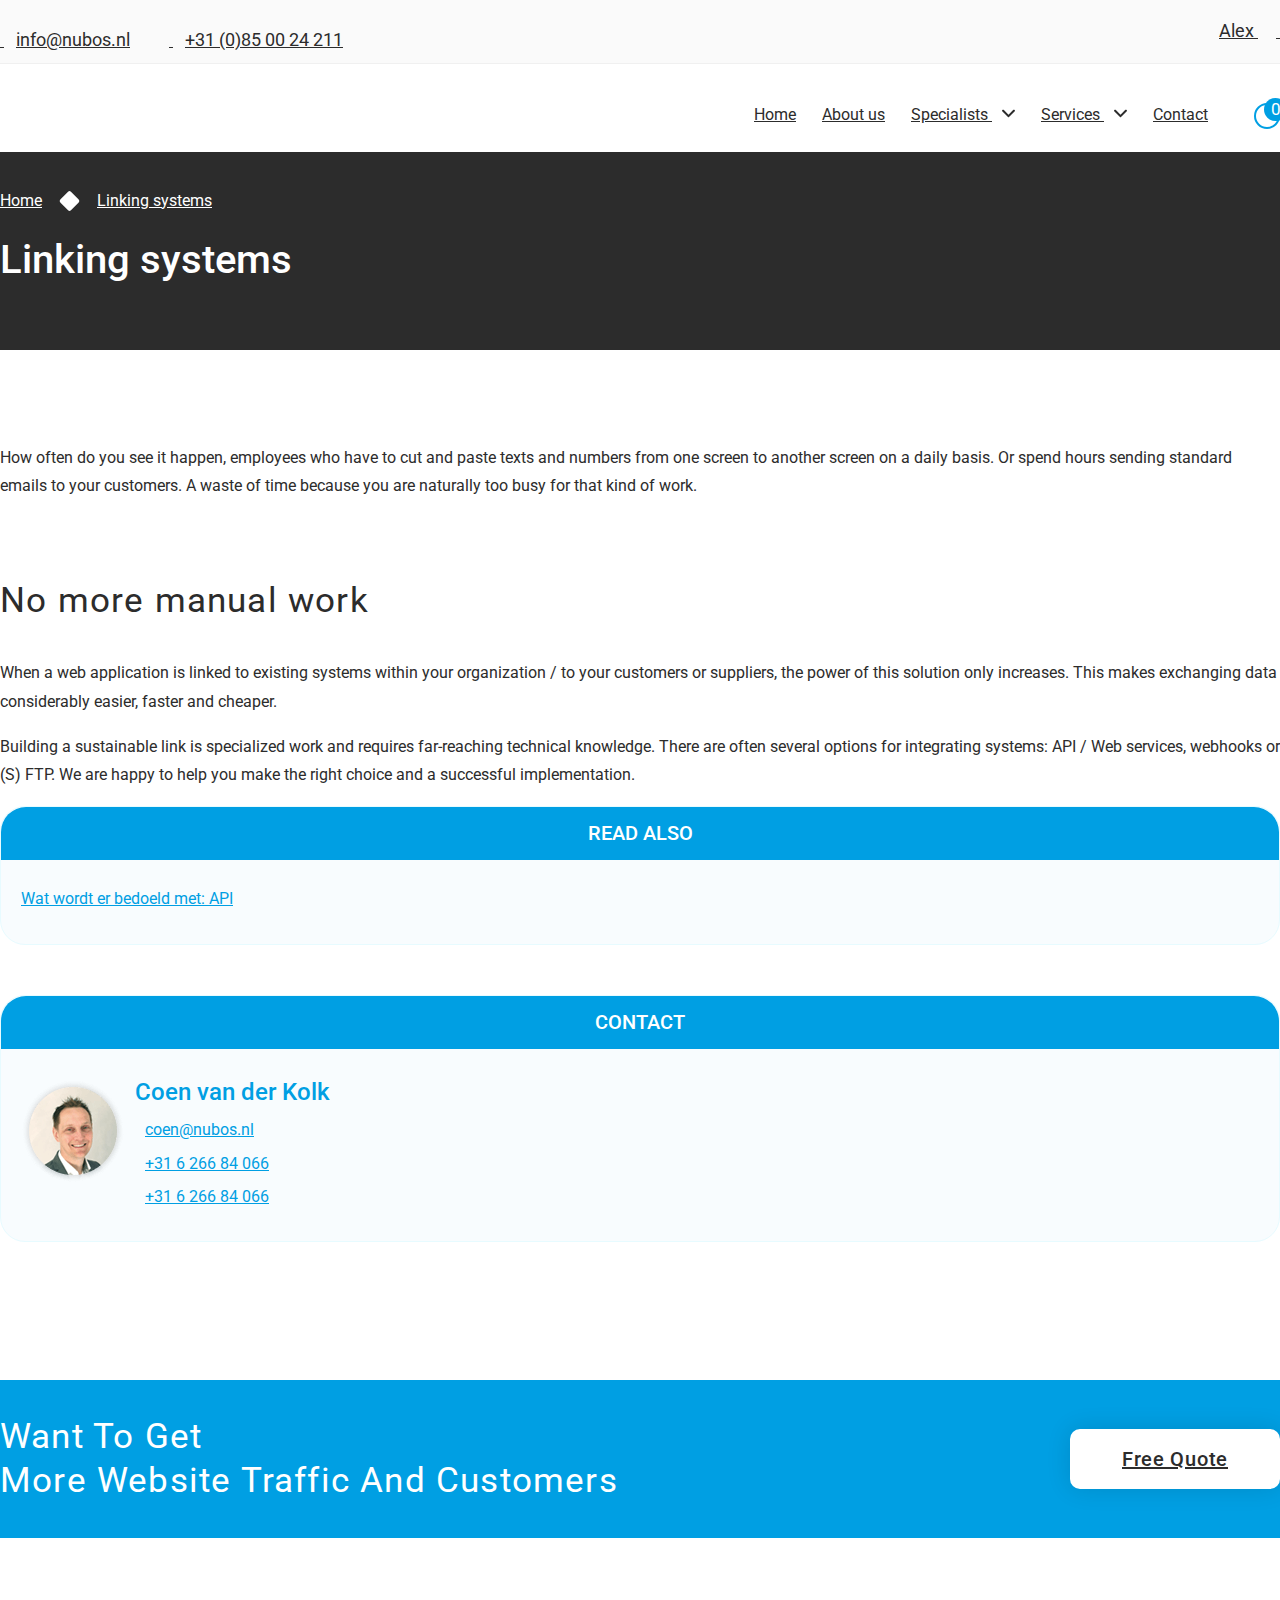
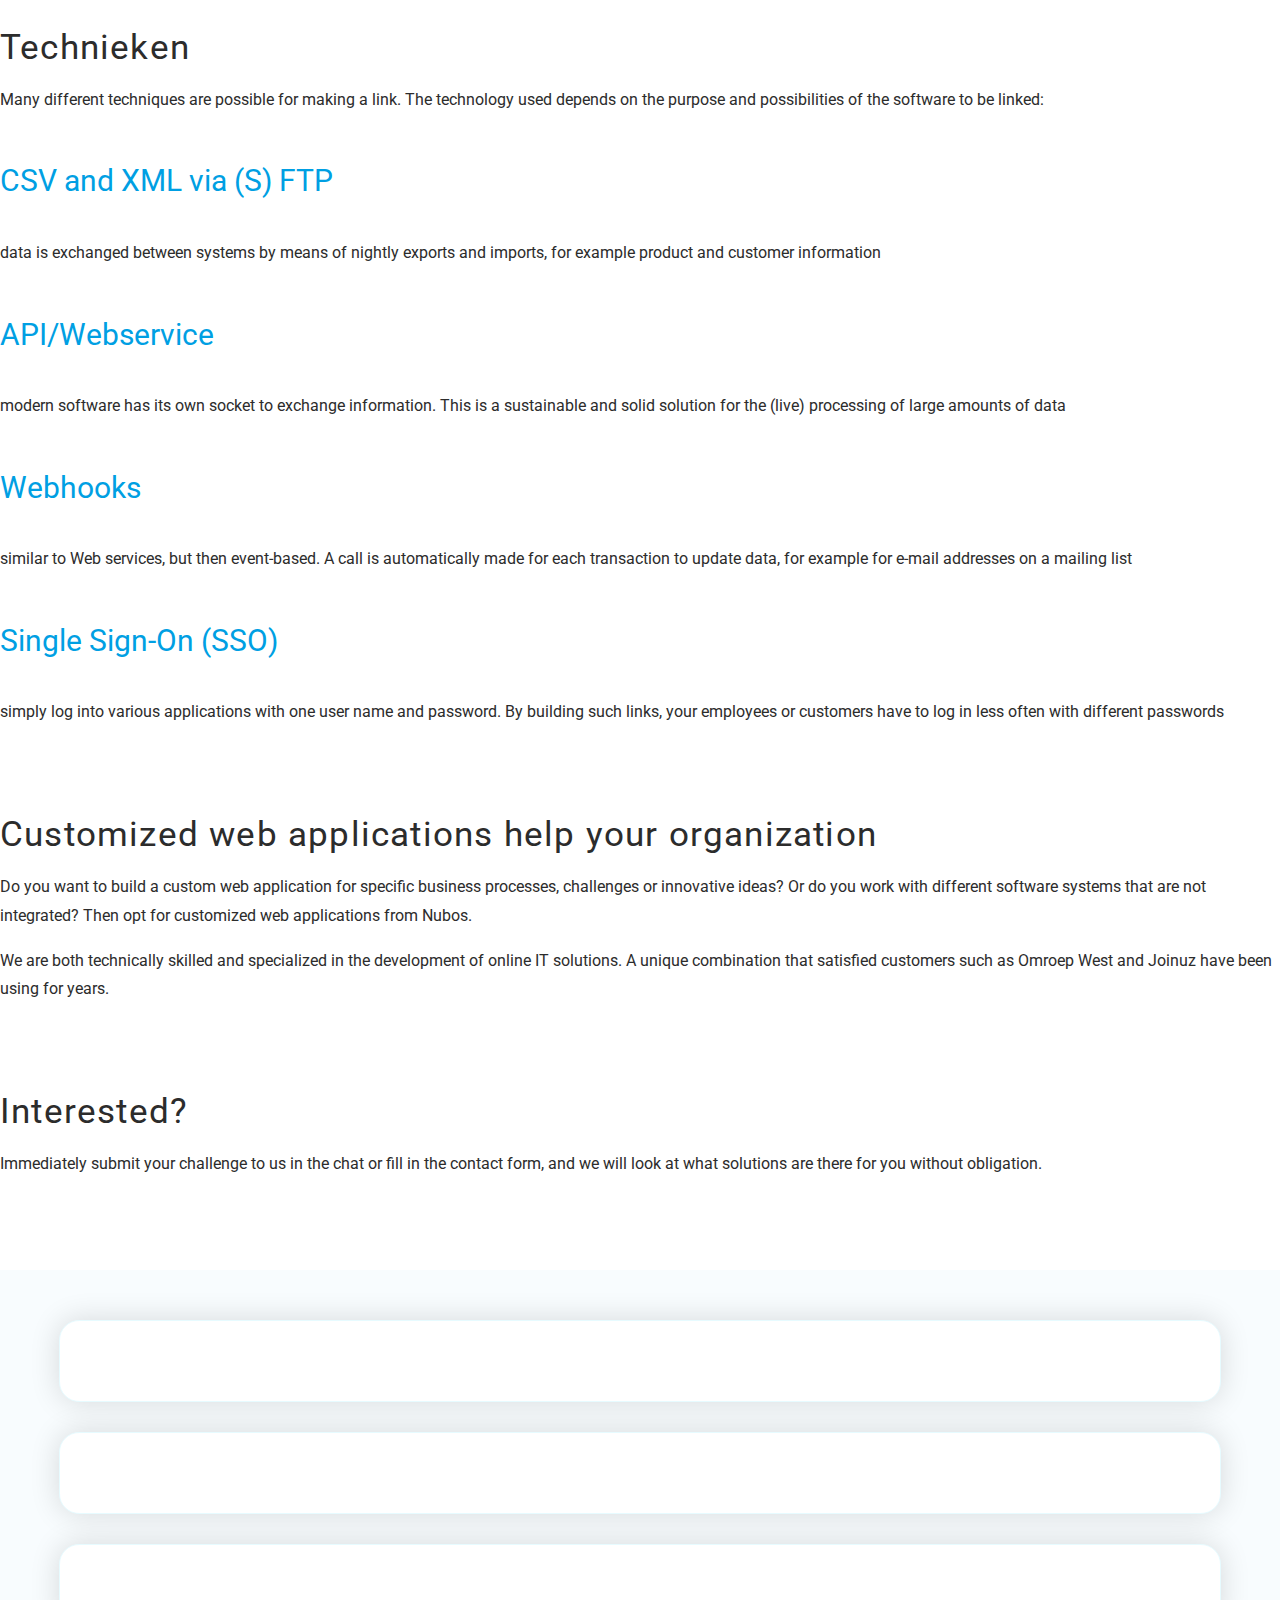
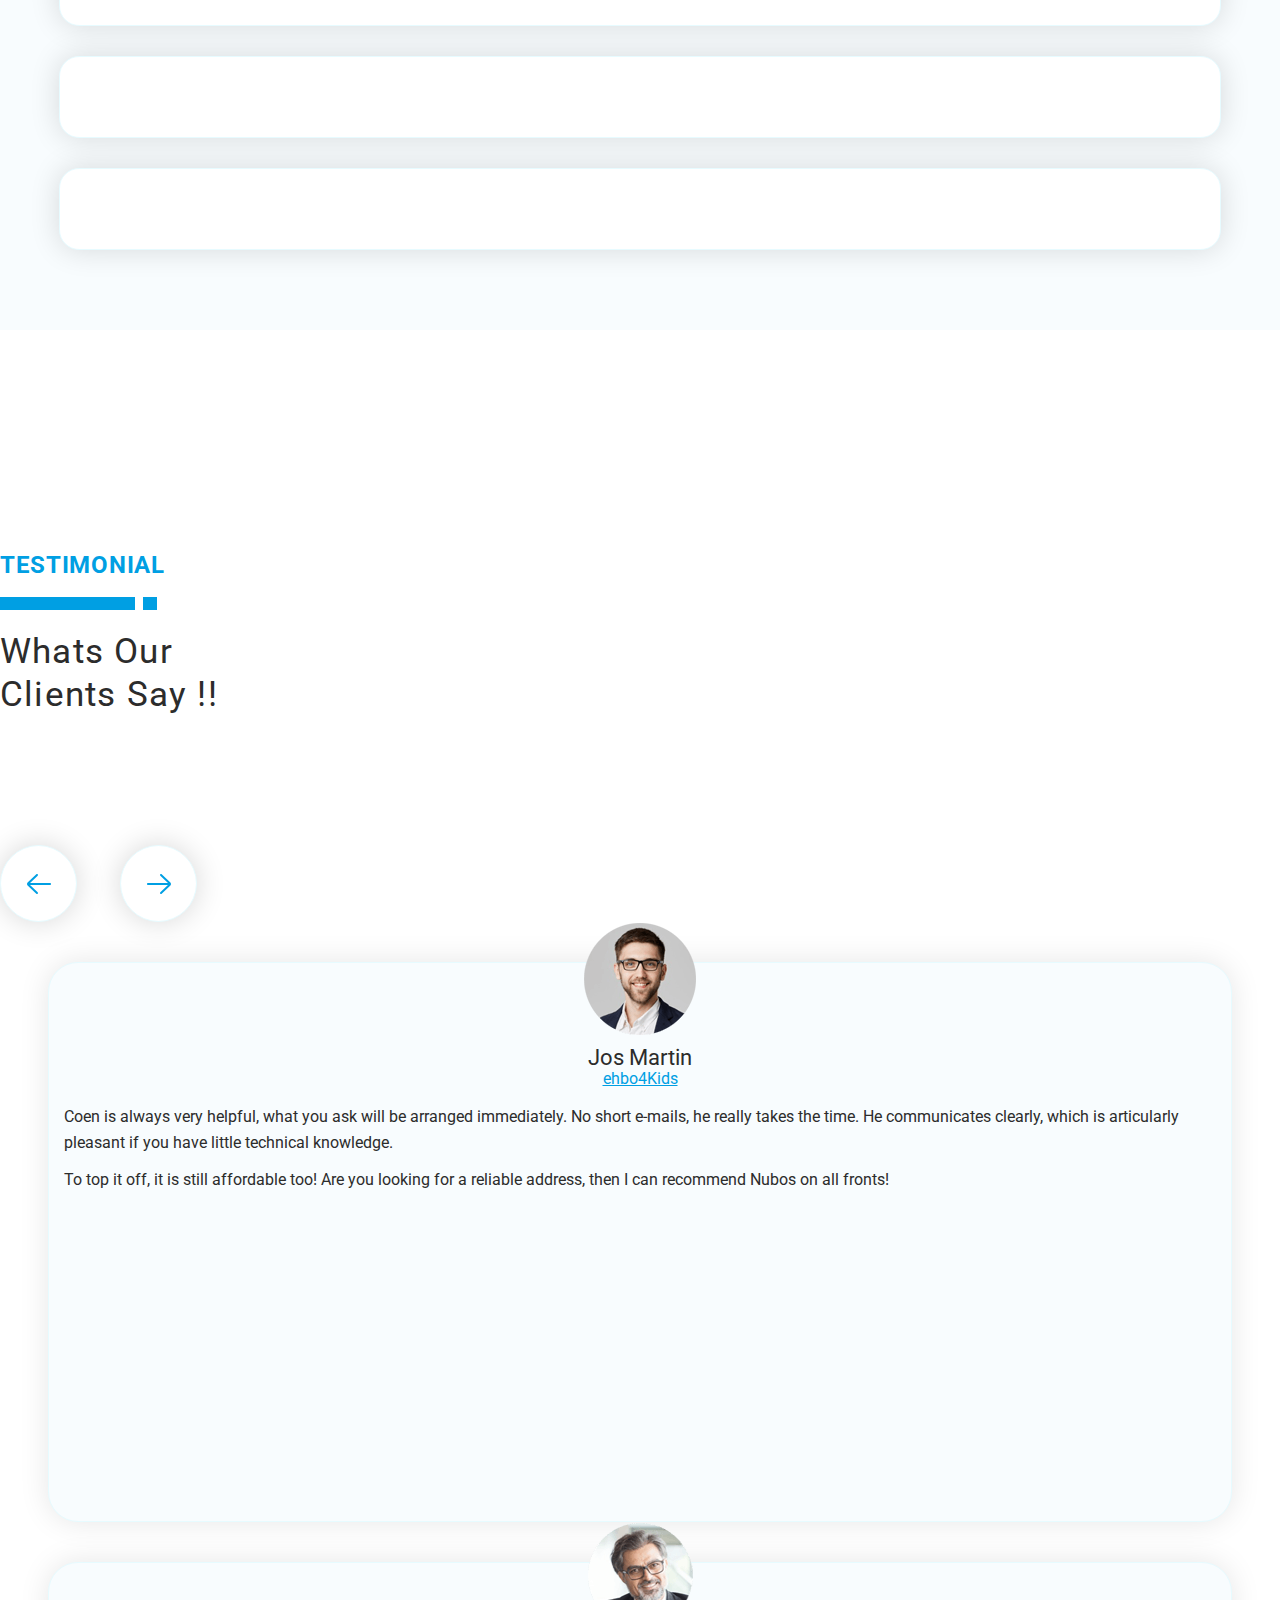
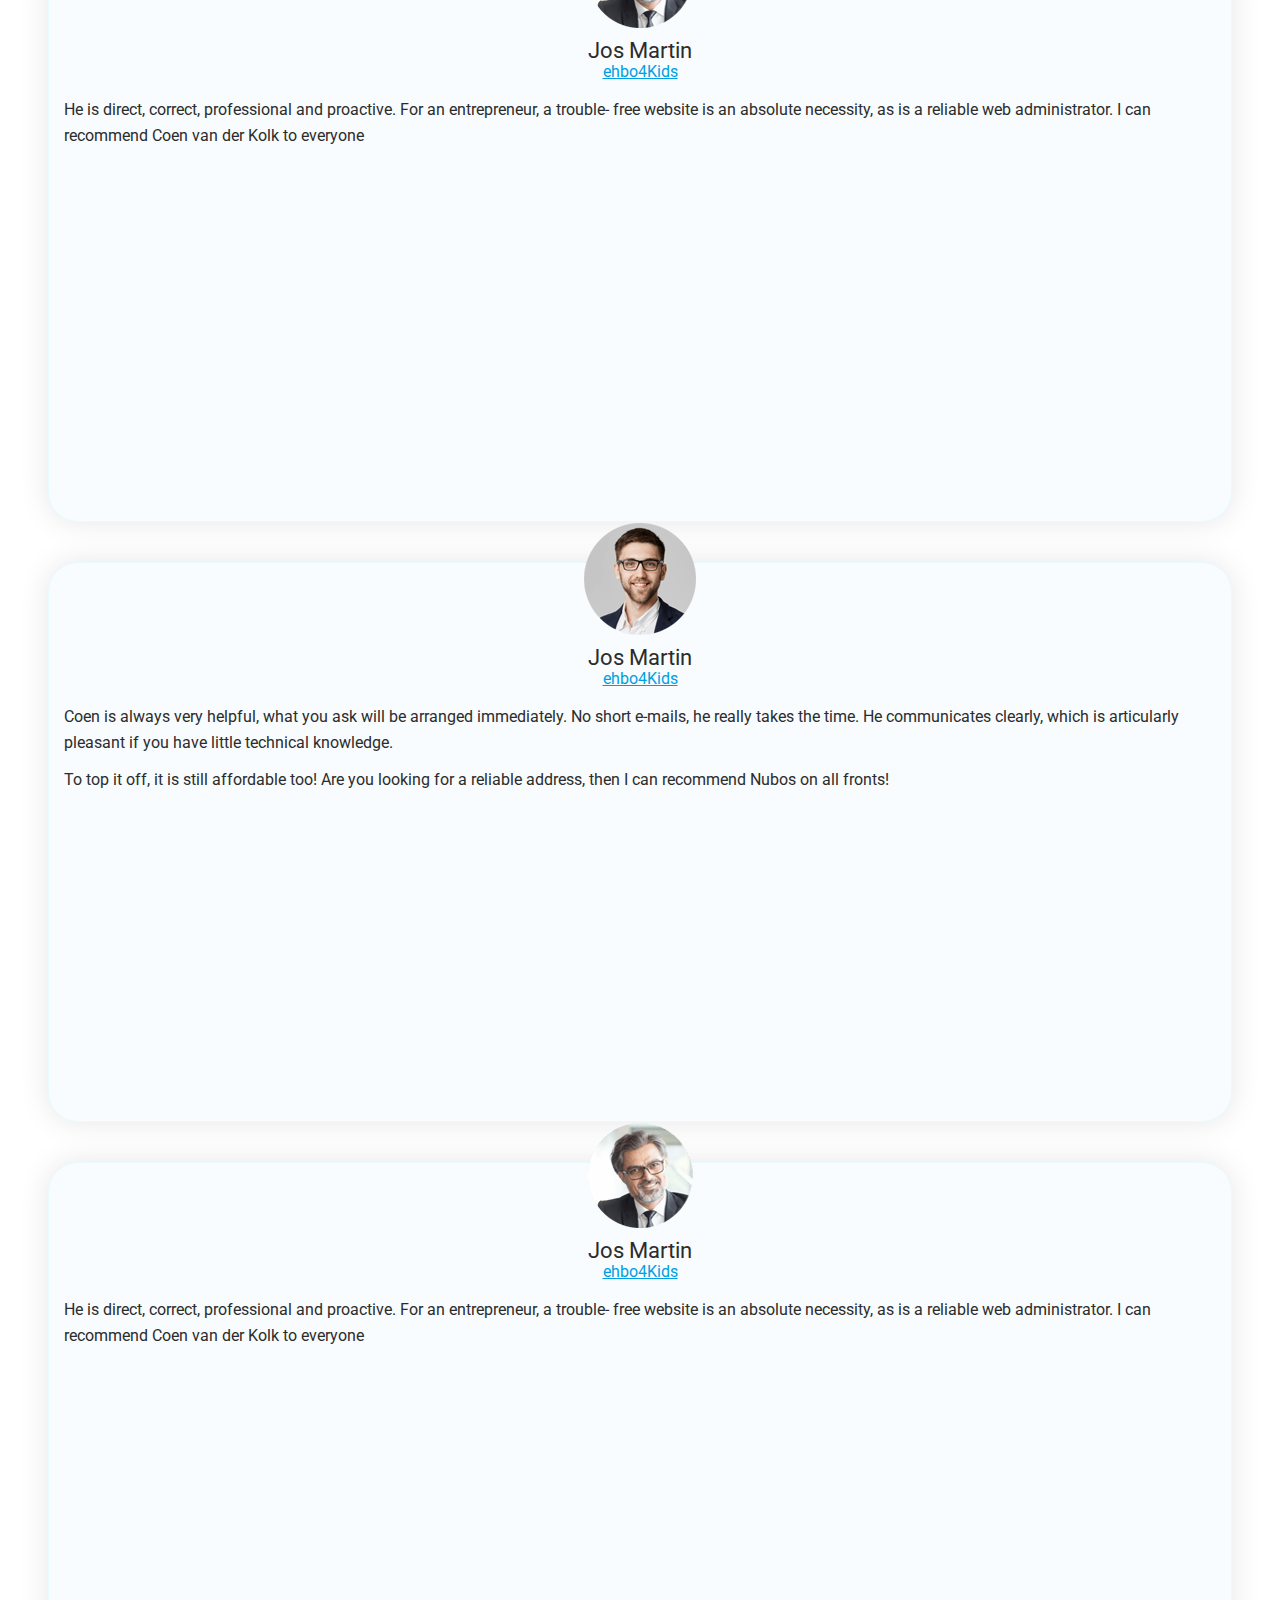
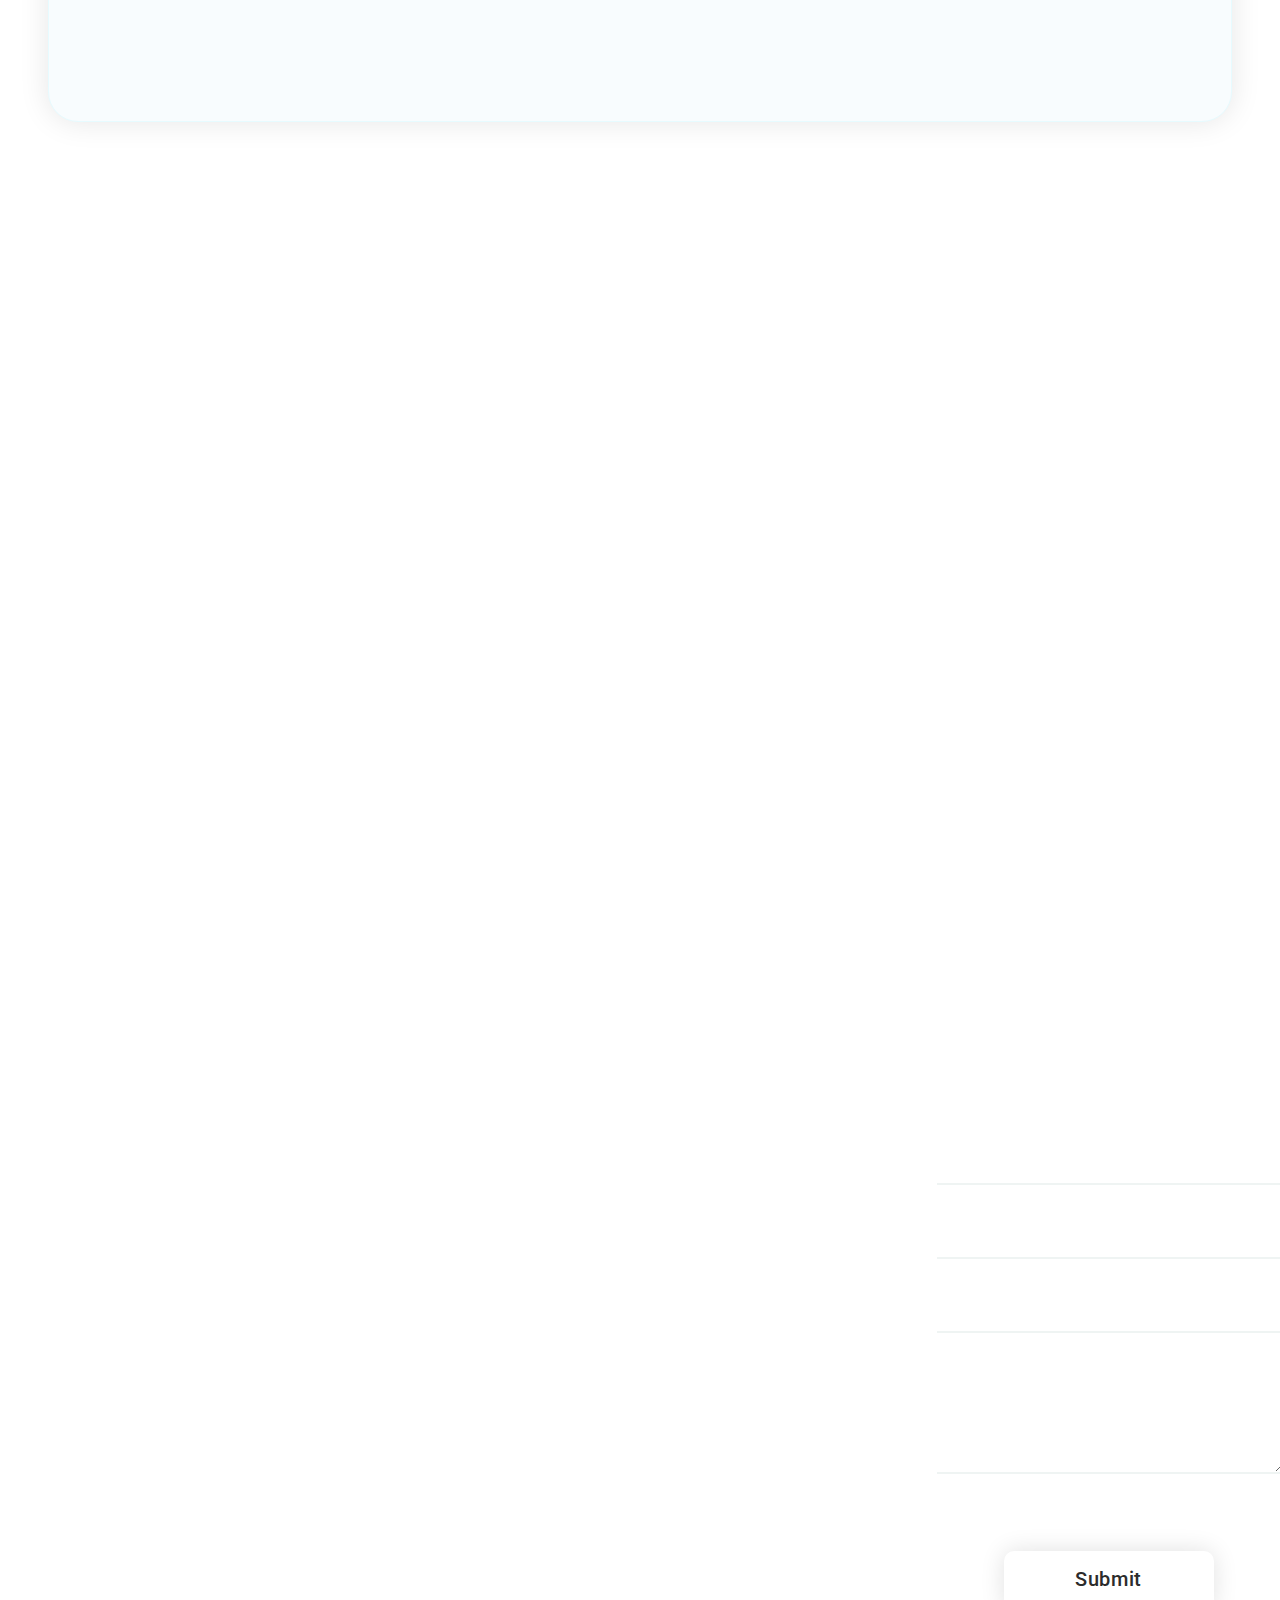
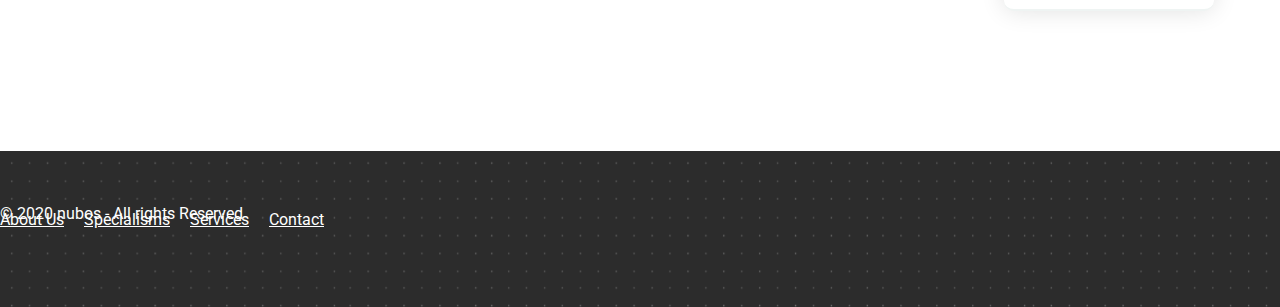
==== content.html @ 9824af07 "changer after rewiev" ====
<!DOCTYPE html>
<html lang="en">
<head>
	<meta charset="UTF-8">
	<meta name="viewport" content="width=device-width, initial-scale=1.0">
	<meta http-equiv="X-UA-Compatible" content="ie=edge">
	<title>NUBOS</title>
	<link href="https://fonts.googleapis.com/css?family=Roboto:300,400,500,700,900&display=swap" rel="stylesheet">
	<link href="//db.onlinewebfonts.com/c/2858f88cb71b6ac1122a944e220d9940?family=DK+Cool+Crayon" rel="stylesheet" type="text/css"/>
	<link rel="stylesheet" href="css/bootstrap.min.css">
	<link rel="stylesheet" href="css/style.min.css">
</head>
<body>

<!-- ------------start header------------ -->
<header class="header">
	<div class="header__top">
		<div class="container">
			<ul class="header__contact">				
					<li>
						<a href="mailto:info@nubos.nl">
							<img src="img/mail.svg" alt="">
							<span class="header__contact-text">
								info@nubos.nl
							</span>
						</a>
					</li>
					<li>
						<a href="tel:+31 (0)85 00 24 211">
							<img src="img/phone.svg" alt="">
							<span class="header__contact-text">
								+31 (0)85 00 24 211
							</span>
						</a>
					</li>
			</ul>
			<div class="header__user-info header__dropdown-link">
				<a href="">
					<span class="header__user-name">
					Alex
				</span>
				<img src="img/user.svg" alt="" class="header__user-icon">
				<img src="img/arrow.svg" alt="">
				</a>
				<div class="header__dropdown-menu">	
						<div class="dropdown-menu__item">
							<a href="#">My account</a>
						</div>
						<div class="dropdown-menu__item">
							<a href="#">User info</a>
						</div>
						<div class="dropdown-menu__item">
							<a href="#">User info</a>
						</div>

				
				</div>
				
				
			</div>
		</div>
		
	</div>
	<div class="header__content">
		<div class="container">
			<div class="header__logo">
				<a href="index.html">
					<img src="img/logo.svg" alt="">
				</a>
			</div>
			<nav class="header__menu">
			<div class="btn-menu">
				<div class="btn-row"></div>
				<div class="btn-row"></div>
				<div class="btn-row"></div>
			</div>
			<ul class="menu">
				<li>
					<a href="index.html">
					Home
				</a>
			</li>
				<li>
					<a href="index.html#about">
					About us
				</a>
			</li>
				<li class="header__dropdown-link">
					<a href="index.html#specialists">
					Specialists
					<svg version="1.1" id="Layer_1" xmlns="http://www.w3.org/2000/svg" xmlns:xlink="http://www.w3.org/1999/xlink" x="0px" y="0px"
	 viewBox="0 0 491.996 491.996" style="enable-background:new 0 0 491.996 491.996;" xml:space="preserve" width="13px">
<g>
	<g>
		<path d="M484.132,124.986l-16.116-16.228c-5.072-5.068-11.82-7.86-19.032-7.86c-7.208,0-13.964,2.792-19.036,7.86l-183.84,183.848
			L62.056,108.554c-5.064-5.068-11.82-7.856-19.028-7.856s-13.968,2.788-19.036,7.856l-16.12,16.128
			c-10.496,10.488-10.496,27.572,0,38.06l219.136,219.924c5.064,5.064,11.812,8.632,19.084,8.632h0.084
			c7.212,0,13.96-3.572,19.024-8.632l218.932-219.328c5.072-5.064,7.856-12.016,7.864-19.224
			C491.996,136.902,489.204,130.046,484.132,124.986z"/>
	</g>
</g>

</svg>
				</a>
				<div class="header__dropdown-menu">	
						<div class="dropdown-menu__item">
							<a href="index.html#specialists">Specialist 1</a>
						</div>
						<div class="dropdown-menu__item">
							<a href="index.html#specialists">Specialist 2</a>
						</div>
						<div class="dropdown-menu__item">
							<a href="index.html#specialists">Specialist 3</a>
						</div>

				
				</div>
			</li>
				<li class="header__dropdown-link">
					<a href="index.html#service">
					Services
					<svg version="1.1" id="Layer_1" xmlns="http://www.w3.org/2000/svg" xmlns:xlink="http://www.w3.org/1999/xlink" x="0px" y="0px"
	 viewBox="0 0 491.996 491.996" style="enable-background:new 0 0 491.996 491.996;" xml:space="preserve" width="13px">
<g>
	<g>
		<path d="M484.132,124.986l-16.116-16.228c-5.072-5.068-11.82-7.86-19.032-7.86c-7.208,0-13.964,2.792-19.036,7.86l-183.84,183.848
			L62.056,108.554c-5.064-5.068-11.82-7.856-19.028-7.856s-13.968,2.788-19.036,7.856l-16.12,16.128
			c-10.496,10.488-10.496,27.572,0,38.06l219.136,219.924c5.064,5.064,11.812,8.632,19.084,8.632h0.084
			c7.212,0,13.96-3.572,19.024-8.632l218.932-219.328c5.072-5.064,7.856-12.016,7.864-19.224
			C491.996,136.902,489.204,130.046,484.132,124.986z"/>
	</g>
</g>

</svg>
				</a>
				<div class="header__dropdown-menu">	
						<div class="dropdown-menu__item">
							<a href="index.html#service">Services 1</a>
						</div>
						<div class="dropdown-menu__item">
							<a href="index.html#service">Services 2</a>
						</div>
						<div class="dropdown-menu__item">
							<a href="index.html#service">Services 3</a>
						</div>

				
				</div>
			</li>
				<li>
					<a href="contact.html">
					Contact
				</a>
			</li>
			<li>
				<a href="">
					<div class="header__cart">
						<img src="img/cart.svg" alt="">
						<div class="header__cart-counter">
							0
						</div>
					</div>
				</a>
			</li>
			</ul>
		</nav>
		</div>
		
		
	</div>
</header>
<!-- ------------end header------------ -->

<!-- ----------start page header------------ -->
<section class="page-header">
	<div class="container">
		<div class="bread-crumbs">
			<a href="index.html">Home</a>
			<a href="#">Linking systems</a>
		</div>
	<h1>Linking systems</h1>
	</div>
</section>
<!-- ----------end page header------------ -->

<!-- ---------------start content--------------- -->

<section class="content">
	<div class="container">
		<div class="row">
			<div class="col-lg-8">
				<p>How often do you see it happen, employees who have to cut and paste texts and numbers from one screen to another screen on a daily basis. Or spend hours sending standard emails to your customers. A waste of time because you are naturally too busy for that kind of work.</p>
				<div class="section-title">
					No more manual work
				</div>
				<p>
					When a web application is linked to existing systems within your organization / to your customers or suppliers, the power of this solution only increases. This makes exchanging data considerably easier, faster and cheaper.</p>
					<p>
					Building a sustainable link is specialized work and requires far-reaching technical knowledge. There are often several options for integrating systems: API / Web services, webhooks or (S) FTP. We are happy to help you make the right choice and a successful implementation.
				</p>
			</div>
			<div class="col-lg-4">
				<div class="sider-baer">
					<div class="side-bar__item">
						<div class="sider-bar__item-header">
							READ ALSO
						</div>
						<div class="sider-bar-content">
							<a href="">Wat wordt er bedoeld met: API</a>
						</div>
					</div>
					<div class="side-bar__item">
						<div class="sider-bar__item-header">
							CONTACT
						</div>
						<div class="sider-bar-content">
							<div class="photo">
								<img src="img/content-photo.png" alt=""></div>
								<div class="sider-bar__contact-list">
									<div class="side-bar__name">
										Coen van der Kolk
									</div>
									<a href="mailto:coen@nubos.nl"><img src="img/content-icon1.svg" alt="">coen@nubos.nl</a>
									<a href="tel:+31 6 266 84 066"><img src="img/content-icon2.svg" alt="">+31 6 266 84 066</a>
									<a href="tel:+31 6 266 84 066"><img src="img/content-icon3.svg" alt="">+31 6 266 84 066</a>
								</div>
							
						</div>
					</div>
				</div>
			</div>
		</div>
	</div>
</section>
<!-- -----------------end-content------------------- -->

<!-- ----------------start cta section-------------- -->
<section class="cta">
	<div class="container">
		<div class="section-title">
			Want To Get<br>More Website Traffic And Customers
		</div>
		<div class="button">
			<a href="">
				Free Quote
			</a>
		</div>
		
	</div>
</section>
<!-- ----------------end cta section-------------- -->

<!-- ----------------end technieken section-------------- -->
<section class="technieken">
	<div class="container">
		<div class="section-title">
			Technieken
		</div>
		<p>Many different techniques are possible for making a link. The technology used depends on the purpose and possibilities of the software to be linked:</p>
		<h4>
			CSV and XML via (S) FTP
		</h4>
		<p>data is exchanged between systems by means of nightly exports and imports, for example product and customer information</p>
		<h4>API/Webservice</h4>
		<p>modern software has its own socket to exchange information. This is a sustainable and solid solution for the (live) processing of large amounts of data</p>
		<h4>Webhooks</h4>
		<p>similar to Web services, but then event-based. A call is automatically made for each transaction to update data, for example for e-mail addresses on a mailing list</p>
		<h4>Single Sign-On (SSO)</h4>
		<p>simply log into various applications with one user name and password. By building such links, your employees or customers have to log in less often with different passwords</p>
		<div class="section-title">
			Customized web applications help your organization
		</div>
		<p>Do you want to build a custom web application for specific business processes, challenges or innovative ideas? Or do you work with different software systems that are not integrated? Then opt for customized web applications from Nubos.</p>
		<p>We are both technically skilled and specialized in the development of online IT solutions. A unique combination that satisfied customers such as Omroep West and Joinuz have been using for years.</p>
		<div class="section-title">
			Interested?
		</div>
		<p>Immediately submit your challenge to us in the chat or fill in the contact form, and we will look at what solutions are there for you without obligation.</p>
	</div>

</section>
<!-- ----------------end technieken section-------------- -->


<!-- -----------start mobil side-bar------------- -->
<div class="mobil-side-bar container">
	<div class="row">
	<div class="col-lg-4">
				<div class="sider-baer">
					<div class="side-bar__item">
						<div class="sider-bar__item-header">
							READ ALSO
						</div>
						<div class="sider-bar-content">
							<a href="">Wat wordt er bedoeld met: API</a>
						</div>
					</div>
					<div class="side-bar__item">
						<div class="sider-bar__item-header">
							CONTACT
						</div>
						<div class="sider-bar-content">
							<div class="photo">
								<img src="img/content-photo.png" alt=""></div>
								<div class="sider-bar__contact-list">
									<div class="side-bar__name">
										Coen van der Kolk
									</div>
									<a href="mailto:coen@nubos.nl"><img src="img/content-icon1.svg" alt="">coen@nubos.nl</a>
									<a href="tel:+31 6 266 84 066"><img src="img/content-icon2.svg" alt="">+31 6 266 84 066</a>
									<a href="tel:+31 6 266 84 066"><img src="img/content-icon3.svg" alt="">+31 6 266 84 066</a>
								</div>
							
						</div>
					</div>
				</div>
			</div>
</div>
</div>


<!-- -----------end mobil side-bar------------- -->

<!-- -------------start logo slider--------- -->
<section class="logo-slider-section">
	<div class="container">
		<div class="logo-slider">
			<div class="items_slider">
				<a href="" class="logo-slider-item">
					<img src="img/logo1.svg" alt="">
				</a>
			</div>
			<div class="items_slider">
				<a href="" class="logo-slider-item">
					<img src="img/logo2.svg" alt="">
				</a>
			</div>
			<div class="items_slider">
				<a href="" class="logo-slider-item">
					<img src="img/logo3.svg" alt="">
				</a>
			</div>
			<div class="items_slider">
				<a href="" class="logo-slider-item">
					<img src="img/logo4.svg" alt="">
				</a>
			</div>
			<div class="items_slider">
				<a href="" class="logo-slider-item">
					<img src="img/logo3.svg" alt="">
				</a>
			</div>
			
		</div>


	</div>
</section>
<!-- -------------end logo slider--------- -->

<!-- ----------------------start testimonial section-------------------->
<section class="testimonial">
	<!-- <img src="img/blue-map.svg" alt="" class="testimonial-map"> -->
	<div class="container">
		<div class="row">
			<div class="col-lg-4">
				<h2>Testimonial</h2>
				<div class="section-title">
					Whats Our <br>
					Clients Say !!
				</div>
				<div class="slider-buttons">
					<div class="prev slider-btn">
						<svg id="Layer" enable-background="new 0 0 64 64" viewBox="0 0 64 64" xmlns="http://www.w3.org/2000/svg"><path d="m54 30h-39.899l15.278-14.552c.8-.762.831-2.028.069-2.828-.761-.799-2.027-.831-2.828-.069l-17.448 16.62c-.755.756-1.172 1.76-1.172 2.829 0 1.068.417 2.073 1.207 2.862l17.414 16.586c.387.369.883.552 1.379.552.528 0 1.056-.208 1.449-.621.762-.8.731-2.065-.069-2.827l-15.342-14.552h39.962c1.104 0 2-.896 2-2s-.896-2-2-2z"/></svg>
					</div>
					<div class="next slider-btn">
						<svg id="Layer" enable-background="new 0 0 64 64" viewBox="0 0 64 64" xmlns="http://www.w3.org/2000/svg"><path d="m54 30h-39.899l15.278-14.552c.8-.762.831-2.028.069-2.828-.761-.799-2.027-.831-2.828-.069l-17.448 16.62c-.755.756-1.172 1.76-1.172 2.829 0 1.068.417 2.073 1.207 2.862l17.414 16.586c.387.369.883.552 1.379.552.528 0 1.056-.208 1.449-.621.762-.8.731-2.065-.069-2.827l-15.342-14.552h39.962c1.104 0 2-.896 2-2s-.896-2-2-2z"/></svg>
					</div>
				</div>
			</div>
			<div class="col-lg-8">
				<div class="slider_box">
	<div class="container">
		<div class="slider">
			<div class="items_slider">
				<div class="testimonial__item">
					<div class="testimonial__item-content">
						<img src="img/photo1.png" alt="" class="testimonial__user-photo">
						<div class="testimonial__user-name">
							Jos Martin
						</div>
						<a href="" class="testimonial__mail">ehbo4Kids</a>
						<div class="testimonial__text">

							Coen is always very helpful, what you ask will be arranged immediately. No short e-mails, he really takes the time. He communicates clearly, which is articularly pleasant if you have little technical knowledge.</div>
							<div class="testimonial__text">
							To top it off, it is still affordable too! Are you looking for a reliable address, then I can recommend Nubos on all fronts!
						</div>
						
					</div>
					<img src="img/quote.svg" alt="" class="testimonial__quote">
				</div>
				
			</div>
			<div class="items_slider">
				<div class="testimonial__item">
					<div class="testimonial__item-content">
						<img src="img/photo2.png" alt="" class="testimonial__user-photo">
						<div class="testimonial__user-name">
							Jos Martin
						</div>
						<a href="" class="testimonial__mail">ehbo4Kids</a>
						<div class="testimonial__text">

							He is direct, correct, professional and proactive. For an entrepreneur, a trouble- free website is an absolute necessity, as is a reliable web administrator. I can recommend Coen van der Kolk to everyone</div>
							
					</div>
					<img src="img/quote.svg" alt="" class="testimonial__quote">
				</div>
				
			</div>
			<div class="items_slider">
				<div class="testimonial__item">
					<div class="testimonial__item-content">
						<img src="img/photo1.png" alt="" class="testimonial__user-photo">
						<div class="testimonial__user-name">
							Jos Martin
						</div>
						<a href="" class="testimonial__mail">ehbo4Kids</a>
						<div class="testimonial__text">

							Coen is always very helpful, what you ask will be arranged immediately. No short e-mails, he really takes the time. He communicates clearly, which is articularly pleasant if you have little technical knowledge.</div>
							<div class="testimonial__text">
							To top it off, it is still affordable too! Are you looking for a reliable address, then I can recommend Nubos on all fronts!
						</div>
						
					</div>
					<img src="img/quote.svg" alt="" class="testimonial__quote">
				</div>
				
			</div>
			<div class="items_slider">
				<div class="testimonial__item">
					<div class="testimonial__item-content">
						<img src="img/photo2.png" alt="" class="testimonial__user-photo">
						<div class="testimonial__user-name">
							Jos Martin
						</div>
						<a href="" class="testimonial__mail">ehbo4Kids</a>
						<div class="testimonial__text">

							He is direct, correct, professional and proactive. For an entrepreneur, a trouble- free website is an absolute necessity, as is a reliable web administrator. I can recommend Coen van der Kolk to everyone</div>
							
						
					</div>
					<img src="img/quote.svg" alt="" class="testimonial__quote">
				</div>
				
			</div>
		</div>

	</div>
</div>
			</div>
		</div>
	</div>
</section>
<!-----------------end testimonial section---------------------->

<!-- -------------start contact----------- -->
<section class="contact">
	<div class="container">
		<div class="row">
			<div class="col-lg-6">
				<div class="contact-title">
					Contact Info
				</div>
				<div class="contact__items">
					<div class="contact__item">
						<div class="contact__item-icon">
							<img src="img/contact-icon1.svg" alt="">
						</div>
						<div class="contact__item-text">
							<div class="contact__item-title">
								Our Office Address:
							</div>
							<div class="contact__item-adress">
								Drieboomlaan 5,  1624 BA Hoorn <br>	 Nederland 
							</div>
							
						</div>
					</div>
					<div class="contact__item">
						<div class="contact__item-icon">
							<img src="img/contact-icon2.svg" alt="">
						</div>
						<div class="contact__item-text">
							<div class="contact__item-title">
								Call for Help:
							</div>
							<a href="tel:+31 (0)85 00 24 211" class="contact__item-link">
								+31 (0)85 00 24 211
							</a>
							
						</div>
					</div>

					<div class="contact__item">
						<div class="contact__item-icon">
							<img src="img/contact-icon3.svg" alt="">
						</div>
						<div class="contact__item-text">
							<div class="contact__item-title">
								Mail Us:
							</div>
							<a href="mailto:info@nubos.nl" class="contact__item-link">
								info@nubos.nl   
							</a>
							<a href="mailto:info@nubos.nl" class="contact__item-link">
								info@nubos.nl   
							</a>

							
							
						</div>
					</div>
				</div>
			</div>
			<div class="col-lg-6 contact-form-wrapper">
				<div class="contact-form">
					<div class="contact-title">
					Contact for Consulting
				</div>
				<form action="">
					<input type="text" placeholder="Name">
					<input type="email" placeholder="Email">
					<input type="text" placeholder="Subject">
					<textarea name="" id="" cols="30" rows="10" placeholder="Message"></textarea>
					<input type="submit" value="Submit" class="button">
				</form>
				</div>
				
			</div>
		</div>
	</div>
</section>
<!-- -------------end contact----------- -->

<!-- ------------------start footer-------------- -->
<footer class="footer">
	<div class="container">
		<div class="footer__content">
			<div class="footer__menu">
				<a href="">About Us</a>
				<a href="">Specialisms</a>
				<a href="">Services</a>
				<a href="">Contact</a>

			</div>
			<div class="footer__social">
				<a href="">
					<img src="img/footer-icon1.svg" alt="">
					
				</a>
				<a href="">
					<img src="img/footer-icon2.svg" alt="">
				</a>
				<a href="">
					<img src="img/footer-icon3.svg" alt="">
				</a>
				<a href="">
					<img src="img/footer-icon-4.svg" alt="">
				</a>
			</div>
		</div>
		<div class="footer__copy">
			 © 2020 nubos - All rights Reserved
		</div>
	
			
		
	</div>
</footer>
<!-- ------------------end footer-------------- -->


	<script src="https://ajax.googleapis.com/ajax/libs/jquery/3.4.1/jquery.min.js"></script>
	<script src="js/libs.min.js"></script>
	<script src="js/main.js"></script>
</body>
</html>
---- css/style.min.css ----
/*! normalize.css v8.0.1 | MIT License | github.com/necolas/normalize.css */html{line-height:1.15;-webkit-text-size-adjust:100%}body{margin:0}main{display:block}h1{font-size:2em;margin:0.67em 0}hr{-webkit-box-sizing:content-box;box-sizing:content-box;height:0;overflow:visible}pre{font-family:monospace, monospace;font-size:1em}a{background-color:transparent}abbr[title]{border-bottom:none;text-decoration:underline;-webkit-text-decoration:underline dotted;text-decoration:underline dotted}b,strong{font-weight:bolder}code,kbd,samp{font-family:monospace, monospace;font-size:1em}small{font-size:80%}sub,sup{font-size:75%;line-height:0;position:relative;vertical-align:baseline}sub{bottom:-0.25em}sup{top:-0.5em}img{border-style:none}button,input,optgroup,select,textarea{font-family:inherit;font-size:100%;line-height:1.15;margin:0}button,input{overflow:visible}button,select{text-transform:none}button,[type="button"],[type="reset"],[type="submit"]{-webkit-appearance:button}button::-moz-focus-inner,[type="button"]::-moz-focus-inner,[type="reset"]::-moz-focus-inner,[type="submit"]::-moz-focus-inner{border-style:none;padding:0}button:-moz-focusring,[type="button"]:-moz-focusring,[type="reset"]:-moz-focusring,[type="submit"]:-moz-focusring{outline:1px dotted ButtonText}fieldset{padding:0.35em 0.75em 0.625em}legend{-webkit-box-sizing:border-box;box-sizing:border-box;color:inherit;display:table;max-width:100%;padding:0;white-space:normal}progress{vertical-align:baseline}textarea{overflow:auto}[type="checkbox"],[type="radio"]{-webkit-box-sizing:border-box;box-sizing:border-box;padding:0}[type="number"]::-webkit-inner-spin-button,[type="number"]::-webkit-outer-spin-button{height:auto}[type="search"]{-webkit-appearance:textfield;outline-offset:-2px}[type="search"]::-webkit-search-decoration{-webkit-appearance:none}::-webkit-file-upload-button{-webkit-appearance:button;font:inherit}details{display:block}summary{display:list-item}template{display:none}[hidden]{display:none}.slick-slider{position:relative;display:block;-webkit-box-sizing:border-box;box-sizing:border-box;-webkit-user-select:none;-moz-user-select:none;-ms-user-select:none;user-select:none;-webkit-touch-callout:none;-khtml-user-select:none;-ms-touch-action:pan-y;touch-action:pan-y;-webkit-tap-highlight-color:transparent}.slick-list{position:relative;display:block;overflow:hidden;margin:0;padding:0}.slick-list:focus{outline:none}.slick-list.dragging{cursor:pointer;cursor:hand}.slick-slider .slick-track,.slick-slider .slick-list{-webkit-transform:translate3d(0, 0, 0);-ms-transform:translate3d(0, 0, 0);transform:translate3d(0, 0, 0)}.slick-track{position:relative;top:0;left:0;display:block;margin-left:auto;margin-right:auto}.slick-track:before,.slick-track:after{display:table;content:''}.slick-track:after{clear:both}.slick-loading .slick-track{visibility:hidden}.slick-slide{display:none;float:left;height:100%;min-height:1px}[dir='rtl'] .slick-slide{float:right}.slick-slide img{display:block}.slick-slide.slick-loading img{display:none}.slick-slide.dragging img{pointer-events:none}.slick-initialized .slick-slide{display:block}.slick-loading .slick-slide{visibility:hidden}.slick-vertical .slick-slide{display:block;height:auto;border:1px solid transparent}.slick-arrow.slick-hidden{display:none}@font-face{font-family:'DK Cool Crayon';src:url("../fonts/dk-cool-crayon.eot");src:url("../fonts/dk-cool-crayon.eot") format("embedded-opentype"),url("../fonts/dk-cool-crayon.eot") format("truetype"),url("../fonts/dk-cool-crayon.eot") format("woff");font-weight:normal;font-style:normal}body{color:#2C2C2C;font-size:16px;font-family:"Roboto",sans-serif}a:hover{text-decoration:none}ul{list-style:none;padding-left:0;margin-bottom:0}h1{font-size:40px;font-weight:500}h2{color:#009FE3;font-size:24px;line-height:90px;letter-spacing:0.7px;text-transform:uppercase;position:relative}h2:before{content:'';width:135px;height:13px;background:#009FE3;display:block;position:absolute;left:0;bottom:0}h2:after{content:'';height:13px;width:14px;background:#009FE3;left:143px;bottom:0;display:block;position:absolute}h3{font-weight:500;font-size:18px}h4{font-size:30px;color:#009FE3;font-weight:400}p{line-height:180%}input,textarea{display:block;width:100%;background:transparent;margin-top:20px;height:50px;border:none;border-bottom:2px solid #EFF4F3;color:#fff;outline:none}input::-webkit-input-placeholder,textarea::-webkit-input-placeholder{color:#fff}input::-moz-placeholder,textarea::-moz-placeholder{color:#fff}input:-ms-input-placeholder,textarea:-ms-input-placeholder{color:#fff}input::-ms-input-placeholder,textarea::-ms-input-placeholder{color:#fff}input::placeholder,textarea::placeholder{color:#fff}textarea{height:115px}.section-title{font-size:35px;line-height:125%;letter-spacing:1.2px}.button{background:#FFFFFF;-webkit-box-shadow:0px 0px 24px rgba(0,0,0,0.12);box-shadow:0px 0px 24px rgba(0,0,0,0.12);min-width:210px;width:210px;min-height:60px;box-shadow:0px 0px 24px rgba(0,0,0,0.12);background:#fff;border-radius:10px;cursor:pointer;font-weight:500;font-size:20px;letter-spacing:0.7px;color:#2C2C2C}.button a{min-height:60px;width:100%;display:-webkit-box;display:-ms-flexbox;display:flex;-webkit-box-pack:center;-ms-flex-pack:center;justify-content:center;-webkit-box-align:center;-ms-flex-align:center;align-items:center;font-weight:500;font-size:20px;letter-spacing:0.7px;color:#2C2C2C}.button--transparent{background:rgba(255,255,255,0.0001);border:3px solid #FFFFFF;-webkit-box-shadow:0px 0px 24px rgba(0,0,0,0.12);box-shadow:0px 0px 24px rgba(0,0,0,0.12);color:#fff}.black-button{background:#2C2C2C;color:#fff}.black-button a{color:#fff}.bread-crumbs{display:-webkit-box;display:-ms-flexbox;display:flex;-ms-flex-wrap:wrap;flex-wrap:wrap}.bread-crumbs a{display:block;color:#fff;margin-right:20px;padding-right:35px;position:relative}.bread-crumbs a:after{content:'';height:15px;width:15px;background:#fff;display:block;-webkit-transform:translateY(-50%) rotate(45deg);-ms-transform:translateY(-50%) rotate(45deg);transform:translateY(-50%) rotate(45deg);border-radius:2px;top:50%;right:0;position:absolute}.bread-crumbs a:last-child:after{content:none}.bread-crumbs a:last-child{margin-right:0;padding-right:0}.header .container{display:-webkit-box;display:-ms-flexbox;display:flex;-webkit-box-pack:justify;-ms-flex-pack:justify;justify-content:space-between;-webkit-box-align:center;-ms-flex-align:center;align-items:center;position:relative}.header__top{background:#FAFAFA;padding:12px 0;font-size:18px;border-bottom:1px solid #F0F0F0}.header__top a{color:#2C2C2C}.header__contact{display:-webkit-box;display:-ms-flexbox;display:flex}.header__contact li{display:-webkit-box;display:-ms-flexbox;display:flex;-webkit-box-align:center;-ms-flex-align:center;align-items:center}.header__contact li:first-child{margin-right:39px}.header__contact-text{margin-left:12px}.header__user-icon{margin-left:10px;margin-right:8px}.header__content{padding:23px 0;-webkit-transition:all 0.5s;-o-transition:all 0.5s;transition:all 0.5s;background:#fff}.header__logo img{max-width:250px}.header__menu{position:relative}.header__menu ul{display:-webkit-box;display:-ms-flexbox;display:flex;-webkit-box-align:center;-ms-flex-align:center;align-items:center}.header__menu li{margin-left:26px}.header__menu a{color:#2C2C2C}.header__menu a:hover{color:#009FE3}.header__cart{position:relative;display:-webkit-box;display:-ms-flexbox;display:flex;-webkit-box-align:center;-ms-flex-align:center;align-items:center;-webkit-box-pack:center;-ms-flex-pack:center;justify-content:center;border:2px solid #009FE3;border-radius:50%;padding:11px;margin-left:20px}.header__cart-counter{position:absolute;top:-7px;right:-9px;background:#009FE3;border-radius:50%;display:-webkit-box;display:-ms-flexbox;display:flex;-webkit-box-pack:center;-ms-flex-pack:center;justify-content:center;-webkit-box-align:center;-ms-flex-align:center;align-items:center;color:#fff;line-height:1;font-size:17px;height:23px;width:23px}.header__dropdown-link{position:relative}.header__dropdown-link svg{margin-left:10px;fill:#2C2C2C}.header__dropdown-menu{position:absolute;background:#fff;min-width:150px;padding:10px 15px;-webkit-box-shadow:0px 0px 30px rgba(0,0,0,0.08);box-shadow:0px 0px 30px rgba(0,0,0,0.08);border:1px solid #E7FBFF;border-radius:10px;margin-left:-15px;display:none;z-index:1}.header__dropdown-menu a{color:#2C2C2C}.header__dropdown-menu a:hover{color:#009FE3}.header__dropdown-link:hover .header__dropdown-menu{display:block}.dropdown-menu__item{margin:5px 0}.header__dropdown-link:hover svg{fill:#009FE3}.btn-menu{position:absolute;cursor:pointer;right:0;top:50%;-webkit-transform:translateY(-50%);-ms-transform:translateY(-50%);transform:translateY(-50%);display:none}.btn-row{width:30px;background:#2C2C2C;height:3px;margin-bottom:7px;border-radius:4px}.btn-row:last-child{margin-bottom:0}.btn-menu.active .btn-row:nth-child(2){display:none}.btn-menu.active .btn-row:first-child{-webkit-transform:rotate(45deg);-ms-transform:rotate(45deg);transform:rotate(45deg);margin-bottom:0;margin-bottom:-3px}.btn-menu.active .btn-row:last-child{-webkit-transform:rotate(-45deg);-ms-transform:rotate(-45deg);transform:rotate(-45deg);margin-bottom:0}.banner{background:#009FE3;background-image:url("../img/banner-bg.png");background-size:100%;background-repeat:no-repeat}.banner__title{color:#fff;width:58%;padding-top:225px;padding-bottom:283px;font-family:'DK Cool Crayon';font-size:51px;letter-spacing:3px;text-align:center}.cta{background:#009FE3;background-image:url("../img/cta-bg.svg");background-repeat:no-repeat;background-position:center;padding-top:35px;padding-bottom:35px;position:relative;top:-2px;color:#fff}.cta .container{display:-webkit-box;display:-ms-flexbox;display:flex;-webkit-box-pack:justify;-ms-flex-pack:justify;justify-content:space-between;-webkit-box-align:center;-ms-flex-align:center;align-items:center}.specialists{background:#FAFAFA;padding:85px 0;position:relative}.specialists .section-title{margin-top:30px}.specialists .col-lg-6{display:-webkit-box;display:-ms-flexbox;display:flex;-webkit-box-orient:vertical;-webkit-box-direction:normal;-ms-flex-direction:column;flex-direction:column;-webkit-box-align:start;-ms-flex-align:start;align-items:flex-start;-webkit-box-pack:center;-ms-flex-pack:center;justify-content:center}.specialists p{line-height:180%}.specialists__map{position:absolute;right:0;top:80px}.specialists__text{padding-top:40px}.specialists__items{margin-top:100px}.specialists__item{background:#fff;max-width:403px;border:1px solid #E7FBFF;-webkit-box-shadow:0px 0px 30px rgba(0,0,0,0.08);box-shadow:0px 0px 30px rgba(0,0,0,0.08);border-radius:30px;padding:173px 33px 47px 33px;overflow:hidden;position:relative;display:block;color:#2C2C2C}.specialists-item__title{font-size:26px;line-height:122%;letter-spacing:0.9px;max-width:193px;margin-bottom:10px}.specialists-item__text{max-width:245px;min-height:180px}.read-more svg{width:19px;height:17px;margin-left:12px;fill:#009FE3}.read-more{color:#009FE3}.read-more{display:-webkit-box;display:-ms-flexbox;display:flex;-webkit-box-pack:end;-ms-flex-pack:end;justify-content:flex-end;margin-top:26px}.specialists__icon-wrapper{width:183px;height:183px;background:#99DCE9;position:absolute;top:-30px;left:-29px;border-radius:50%;z-index:99}.specialists__icon-circle{width:183px;height:183px;background:#009FE3;border-radius:50%;position:relative;top:-5.5px;left:-12px;display:-webkit-box;display:-ms-flexbox;display:flex;-webkit-box-pack:center;-ms-flex-pack:center;justify-content:center;-webkit-box-align:center;-ms-flex-align:center;align-items:center}.specialists__icon-wrapper svg{fill:#fff;position:relative;left:10px;top:18px}.specialists__item:hover{background:#009FE3;color:#fff}.specialists__item:hover .read-more{color:#fff}.specialists__item:hover .read-more svg{fill:#fff}.specialists__item:hover .specialists__icon-wrapper svg{fill:#009FE3}.specialists__item:hover .specialists__icon-wrapper .specialists__icon-circle{background:#fff}.about{padding-top:100px;padding-bottom:250px;position:relative}.about .section-title{margin-top:37px}.about p{margin-bottom:79px;margin-top:26px;line-height:180%}.about img{max-width:45vw;width:45vw;position:absolute;right:0}.about .col-lg-6{position:static !important}.service{background:#FAFAFA;padding:122px 0}.service .section-title{margin-top:40px;margin-bottom:10px}.service .col-lg-6:first-child{padding-right:40px}.service-item{color:#2C2C2C}.service-item img{width:100%}.service-item:hover{color:#2C2C2C}.service-item__text{padding:0 35px 0px 15px;display:block}.service-arrow{display:-webkit-box;display:-ms-flexbox;display:flex;-webkit-box-pack:end;-ms-flex-pack:end;justify-content:flex-end;padding-right:35px;margin-top:25px}.service-arrow img{width:34px;height:33px}.testimonial{padding-bottom:140px;position:relative;padding-top:200px;background-image:url("../img/blue-map.svg");background-repeat:no-repeat;background-position:right;background-size:50%;margin-bottom:80px}.testimonial .section-title{margin-top:20px}.testimonial-map{position:absolute;right:0px;top:100px;width:48.5vw}.slider-btn{height:75px;width:75px;border-radius:50%;display:-webkit-box;display:-ms-flexbox;display:flex;-webkit-box-pack:center;-ms-flex-pack:center;justify-content:center;-webkit-box-align:center;-ms-flex-align:center;align-items:center;background:#FFFFFF;border:1px solid #E7FBFF;-webkit-box-shadow:0px 0px 30px rgba(0,0,0,0.16);box-shadow:0px 0px 30px rgba(0,0,0,0.16);cursor:pointer}.slider-btn svg{width:34px;height:32px;fill:#009FE3}.slider-btn:hover{background:#009FE3}.slider-btn:hover svg{fill:#fff}.slider-buttons{display:-webkit-box;display:-ms-flexbox;display:flex;margin-top:128px}.prev{margin-right:43px}.next svg{-webkit-transform:rotate(-180deg);-ms-transform:rotate(-180deg);transform:rotate(-180deg)}.testimonial__item{width:90%;border-radius:30px;height:528px;margin:40px auto;padding-left:15px;padding-right:15px;padding-bottom:30px;background:#F8FCFE;border:1px solid #E7FBFF;-webkit-box-shadow:0px 0px 30px rgba(0,0,0,0.1);box-shadow:0px 0px 30px rgba(0,0,0,0.1);position:relative}.testimonial__item-content{text-align:center;margin-top:-40px;position:relative;z-index:1}.testimonial__user-photo{display:block;margin:0 auto}.testimonial__mail{color:#009FE3;margin-bottom:15px;display:block}.testimonial__user-name{font-size:22px;margin-top:10px}.testimonial__text{text-align:left;font-size:16px;margin-bottom:10px;line-height:167%}.testimonial__quote{position:absolute;right:37px;bottom:30px;z-index:0}.items_slider{-webkit-box-shadow:none;box-shadow:none}.contact{padding:140px 0;background:url("../img/contact-map.svg");background-size:cover;background-repeat:no-repeat;background-position:center;color:#fff}.contact .button{margin:0 auto;margin-top:77px}.contact .contact-form{max-width:453px}.contact-title{font-size:32px;letter-spacing:1px;margin-bottom:40px}.contact-form-wrapper{-webkit-box-pack:end;-ms-flex-pack:end;justify-content:flex-end;display:-webkit-box;display:-ms-flexbox;display:flex}.contact__item{display:-webkit-box;display:-ms-flexbox;display:flex;margin-bottom:85px}.contact__item img{position:relative;top:7px}.contact__item-text{margin-left:25px}.contact__item-title{font-size:26px}.contact__item-adress{font-size:18px}.contact__item-link{font-size:20px;color:#fff;display:block}.contact__item-link:hover{color:#fff}.footer{background:#2C2C2C;background-image:url("../img/footer-bg.svg");background-size:cover;padding:60px 0;color:#fff}.footer a{color:#fff}.footer__social{display:-webkit-box;display:-ms-flexbox;display:flex;-webkit-box-align:end;-ms-flex-align:end;align-items:flex-end}.footer__social img{-webkit-transform:scale(0.7);-ms-transform:scale(0.7);transform:scale(0.7)}.footer a{display:block;margin-right:20px}.footer a:last-child{margin-right:0}.footer__social a:last-child{position:relative;bottom:-6px}.footer__content{display:-webkit-box;display:-ms-flexbox;display:flex;-webkit-box-pack:justify;-ms-flex-pack:justify;justify-content:space-between}.footer__menu{display:-webkit-box;display:-ms-flexbox;display:flex}.footer__copy{position:relative;top:-24px}.page-header{background:#2C2C2C;padding:40px 0;color:#fff}.content{padding-top:78px;padding-bottom:90px}.content .section-title{padding-top:62px;padding-bottom:20px}.side-bar__item{background:#F8FCFE;border:1px solid #E7FBFF;margin-bottom:50px;border-radius:25px}.side-bar__item a{color:#009FE3;display:block}.sider-bar__item-header{background:#009FE3;border-top-left-radius:25px;border-top-right-radius:25px;text-align:center;color:#fff;padding:15px 10px;font-size:20px;font-weight:500}.sider-bar-content{padding:30px 20px 35px 20px;display:-webkit-box;display:-ms-flexbox;display:flex}.side-bar__name{font-size:24px;color:#009FE3;font-weight:500;margin-bottom:7px}.sider-bar__contact-list{margin-left:10px}.sider-bar__contact-list a{margin-top:15px;color:#009FE3}.sider-bar__contact-list img{margin-right:20px}.technieken{padding-bottom:75px}.technieken h4{margin-top:50px}.technieken .section-title{margin-top:86px;margin-bottom:15px}.logo-slider-section{background:#F8FCFE;padding:20px 0;margin-bottom:30px;padding-bottom:50px}.logo-slider-item{background:#FFFFFF;border:1px solid #E7FBFF;-webkit-box-shadow:0px 0px 30px rgba(0,0,0,0.14);box-shadow:0px 0px 30px rgba(0,0,0,0.14);padding:40px 30px;max-height:120px;display:-webkit-box;display:-ms-flexbox;display:flex;-webkit-box-pack:center;-ms-flex-pack:center;justify-content:center;-webkit-box-align:center;-ms-flex-align:center;align-items:center;max-width:86%;margin:30px auto;border-radius:20px;outline:none}.logo-slider-item img{max-width:100%}.slick-dots{display:-webkit-box;display:-ms-flexbox;display:flex;-webkit-box-pack:center;-ms-flex-pack:center;justify-content:center}.slick-dots li{font-size:0;width:35px;height:6px;margin:0 6px;cursor:pointer}.slick-dots button{width:35px;height:6px;background:#D4D4D4;border:none;border-radius:3px;outline:none;cursor:pointer}.slick-dots .slick-active{width:64px}.slick-dots .slick-active button{background:#009FE3;width:64px}.contact-page .contact-title{text-align:center}.contact-page .form-row{display:-webkit-box;display:-ms-flexbox;display:flex;-webkit-box-pack:justify;-ms-flex-pack:justify;justify-content:space-between}.contact-page .form-row input{width:45%}.contact-page-content{padding:80px 0}.contact-page-content .contact__items .contact__item-title{color:#009FE3}.contact-page-content .contact__items a{color:#2C2C2C}.contact-page-content h2{margin-bottom:70px}.contact-page-content .footer__social a{margin:0 16px}#map{height:580px;width:100%}.mobil-side-bar{margin-bottom:50px;display:none}.header__content.sticky{position:fixed;top:0;width:100%;left:0;background:#FFF;padding:5px 0;z-index:9999;-webkit-transition:all 0.5s;-o-transition:all 0.5s;transition:all 0.5s;-webkit-box-shadow:0px 0px 30px rgba(0,0,0,0.08);box-shadow:0px 0px 30px rgba(0,0,0,0.08)}.header__content.sticky .header__logo img{max-width:200px;-webkit-transition:all 0.5s;-o-transition:all 0.5s;transition:all 0.5s}.header__content.sticky .header__cart{-webkit-transform:scale(0.8);-ms-transform:scale(0.8);transform:scale(0.8)}@media screen and (max-width: 1800px){.banner__title{padding-top:190px;padding-bottom:264px}.about img{width:48vw;max-width:48vw}}@media screen and (max-width: 1700px){.banner__title{padding-top:157px;padding-bottom:250px}}@media screen and (max-width: 1600px){.banner__title{padding-top:140px;padding-bottom:220px}.about{padding-bottom:200px}.about img{max-width:50vw;width:50vw}.testimonial-map{width:50vw}}@media screen and (max-width: 1500px){.banner__title{padding-top:122px;padding-bottom:192px}.about{padding-bottom:160px}}@media screen and (max-width: 1440px){.banner__title{padding-top:80px;padding-bottom:215px;font-size:50px}.about img{max-width:55vw;width:55vw}.about p{max-width:500px}.about{padding-bottom:120px}.service{padding:100px 0}.service .col-lg-6:first-child{padding-right:0px}.service .col-lg-6:last-child{padding-left:40px}.service-item__text{padding:0 15px 0px 15px}.testimonial{padding-top:140px}}@media screen and (max-width: 1300px){.banner__title{padding-top:50px;padding-bottom:192px;font-size:48px}h3{font-size:25px}.testimonial{background-size:55%}.sider-bar__contact-list{margin-left:10px}.sider-bar__contact-list img{margin-right:10px}}@media screen and (max-width: 1200px){.banner__title{padding-top:50px;padding-bottom:205px;font-size:40px}.section-title{font-size:30px}.cta{padding-bottom:40px;padding-top:35px}.testimonial{background-size:60%}.sider-bar-content{padding:30px 10px 45px 10px}.sider-bar-content{padding:30px 10px 35px 10px}.sider-bar__contact-list{margin-left:0}.side-bar__name{font-size:20px}}@media screen and (max-width: 1140px){.header__cart{margin-left:0px}.banner__title{padding-bottom:190px;font-size:36px}.specialists-item__text{min-height:190px}.specialists-item__title{font-size:24px;max-width:175px}.specialists__items{margin-top:40px}.about p{margin-bottom:50px}.about img{max-width:55vw;width:55vw;top:200px}h3{font-size:21px}.service .col-lg-6:last-child{padding-left:20px}.testimonial-map{width:60vw}.testimonial{padding-top:120px}.testimonial__text{font-size:14px}.testimonial__item{padding-left:10px;padding-right:10px}.testimonial__item{height:500px}.sider-bar-content .photo img{width:70px}}@media screen and (max-width: 991px){h1{font-size:36px}h2{font-size:22px}h2:before{height:10px}h2:after{height:10px;width:11px}h4{font-size:22px}.bread-crumbs{font-size:18px}.header__logo img{max-width:200px}.header__menu ul{display:none}.btn-menu{display:block}.header__menu .menu.active{display:-webkit-box;display:-ms-flexbox;display:flex;position:fixed;width:100%;min-height:100vh;top:113px;left:0;background:#fff;-webkit-box-orient:vertical;-webkit-box-direction:normal;-ms-flex-direction:column;flex-direction:column;-webkit-box-align:start;-ms-flex-align:start;align-items:flex-start;padding-left:20px;z-index:9999}.header__menu li{margin:10px 0}.header__dropdown-link:hover .header__dropdown-menu{display:none}.header__dropdown-link.active .header__dropdown-menu{display:block;-webkit-box-shadow:none;box-shadow:none;border:none;padding-left:30px;width:100%;border-radius:0;position:static}.header__cart{position:fixed;bottom:20px;right:20px}.banner__title{padding-top:26px;padding-bottom:210px;font-size:30px}.button{font-size:20px;min-width:145px;width:145px;min-height:45px}.button a{font-size:16px;min-height:45px}.cta .section-title{font-size:24px}.section-title{font-size:26px}.cta{padding-top:20px;padding-bottom:20px}.specialists__item{max-width:90%;margin:30px auto}.specialists-item__text{max-width:100%}.specialists-item__text{min-height:auto}.specialists{padding:30px 0}.specialists__map{top:50px}.specialists__text{padding-top:10px}.specialists__items{margin-top:30px}.about img{position:static;max-width:100%;width:100%;margin-top:30px}.about p{max-width:100%}.about{padding-top:30px;padding-bottom:30px}.service{padding:30px 0}.service .col-lg-6:last-child{-webkit-box-ordinal-group:2;-ms-flex-order:1;order:1}.service .col-lg-6:first-child{-webkit-box-ordinal-group:3;-ms-flex-order:2;order:2}h3{font-size:23px}.service-item__text{padding-left:30px;padding-right:30px}.service-arrow{padding-right:60px;margin-top:25px}.testimonial{background-size:50%;background-position:top 55% right 0%}.service-items{max-width:100%}.testimonial{padding:30px 0}.slider-buttons{margin-top:50px}.slider-btn{height:63px;width:63px}.prev{margin-right:33px}.testimonial{margin-bottom:30px}.contact-form-wrapper{-webkit-box-pack:center;-ms-flex-pack:center;justify-content:center}.contact .contact-form{max-width:100%;width:100%}.contact__items{display:-webkit-box;display:-ms-flexbox;display:flex;-ms-flex-wrap:wrap;flex-wrap:wrap;-webkit-box-pack:justify;-ms-flex-pack:justify;justify-content:space-between}.contact__item-title{font-size:20px}.contact__item-adress,.contact__item-link{font-size:14px}.contact__item-text{margin-left:13px}.contact__item{margin-right:30px}.contact-title{font-size:26px}.contact{padding:50px 0}.footer__content{-webkit-box-orient:vertical;-webkit-box-direction:normal;-ms-flex-direction:column;flex-direction:column}.footer__copy{position:static;margin-top:40px}.footer{padding:40px 0}.footer__social{margin-top:30px}.page-header{padding-top:40px;padding-bottom:20px}.sider-bar-content .photo img{width:87px}.sider-bar-content{padding:30px 25px 45px 25px}.side-bar__item{margin-bottom:0;margin-top:40px;border-radius:20px}.sider-bar__item-header{border-top-left-radius:20px;border-top-right-radius:20px}.content{padding-top:50px;padding-bottom:50px}.content .section-title{padding-top:30px;padding-bottom:10px}.technieken .section-title{margin-top:50px}.technieken h4{margin-top:30px}.technieken{padding-bottom:30px}.logo-slider-item{min-height:76px;padding:0px 30px}.logo-slider-item img{max-width:80%}.logo-slider .items_slider{margin-left:-60px}.logo-slider .items_slider .logo-slider-item{max-width:90%}.contact-page .form-row input{width:100%}.contact-page-content .footer__social a{margin:0 10px}.contact-page-content .footer__social{margin-top:0}.contact-page-content{padding:50px 0}.contact-page-content h2{margin-bottom:40px}.content .col-lg-4{display:none}.mobil-side-bar{display:block}.header__menu .menu.sticky{top:52px}.header__content{padding:10px 0}}@media screen and (max-width: 768px){.banner__title{padding-top:59px;padding-bottom:150px;font-size:20px}.specialists-item__title{max-width:100%}body{font-size:14px}.testimonial{background-size:619px 524px;background-position:top 90% right -200px}.testimonial__item{height:auto}.testimonial__item{-webkit-box-shadow:none;box-shadow:none}#map{height:500px}.cta .section-title{font-size:16px}}@media screen and (max-width: 640px){.banner__title{padding-bottom:118px;font-size:20px;padding-top:50px}.cta .container{-webkit-box-orient:vertical;-webkit-box-direction:normal;-ms-flex-direction:column;flex-direction:column;-webkit-box-pack:center;-ms-flex-pack:center;justify-content:center;-webkit-box-align:center;-ms-flex-align:center;align-items:center}.section-title{margin-bottom:15px}.cta .section-title{text-align:center;font-size:20px}.button{min-height:40px}.button a{min-height:40px}.contact__items{-webkit-box-pack:start;-ms-flex-pack:start;justify-content:flex-start}.contact__item{margin-right:0;width:100%}.logo-slider-section{margin-bottom:0}}@media screen and (max-width: 576px){.header__user-info{display:none}.header__contact li:first-child{margin-right:30px}.banner__title{padding-bottom:112px;font-size:17px;padding-top:20px}.service-arrow{margin-top:0;margin-bottom:30px}.testimonial{background-size:519px 700px;background-position:top 180px right -255px}.banner__title{padding-top:35px}}@media screen and (max-width: 480px){.section-title{font-size:23px}.header__contact li:first-child{margin-right:15px}.header__contact-text{margin-left:2px}.banner__title{padding-bottom:93px;font-size:14px;padding-top:30px;width:65%}.specialists__item{max-width:100%;margin:15px auto;padding:173px 20px 47px 20px}.testimonial{background-size:519px 800px;background-position:top 150px right -400px}.testimonial__item{width:100%}.contact__item{margin-bottom:50px}.footer__menu{-webkit-box-orient:vertical;-webkit-box-direction:normal;-ms-flex-direction:column;flex-direction:column}.footer__menu a{margin:10px 0}.footer__social a{margin-right:22px}.header__logo img{width:180px}.btn-menu{-webkit-transform:translateY(-50%) scale(0.8);-ms-transform:translateY(-50%) scale(0.8);transform:translateY(-50%) scale(0.8)}.header__content{padding:10px 0}.footer__social{margin-top:15px}.footer__copy{margin-top:25px}.contact .button{margin-top:45px}}@media screen and (max-width: 400px){.banner__title{padding-bottom:67px;padding-top:15px}.contact-title{font-size:29px}}@media screen and (max-width: 380px){.header__contact-text{font-size:16px}.banner__title{padding-bottom:58px;font-size:12.5px;padding-top:23px}.slider-buttons{margin-bottom:40px}.contact-title{font-size:24px}.sider-bar-content{padding:30px 10px 45px 10px}.sider-bar__contact-list{margin-left:5px}.side-bar__name{font-size:21px}}@media screen and (max-width: 345px){.header__contact-text{font-size:14px}.banner__title{font-size:11px}}@media screen and (max-width: 320px){.banner__title{padding-bottom:48px}}
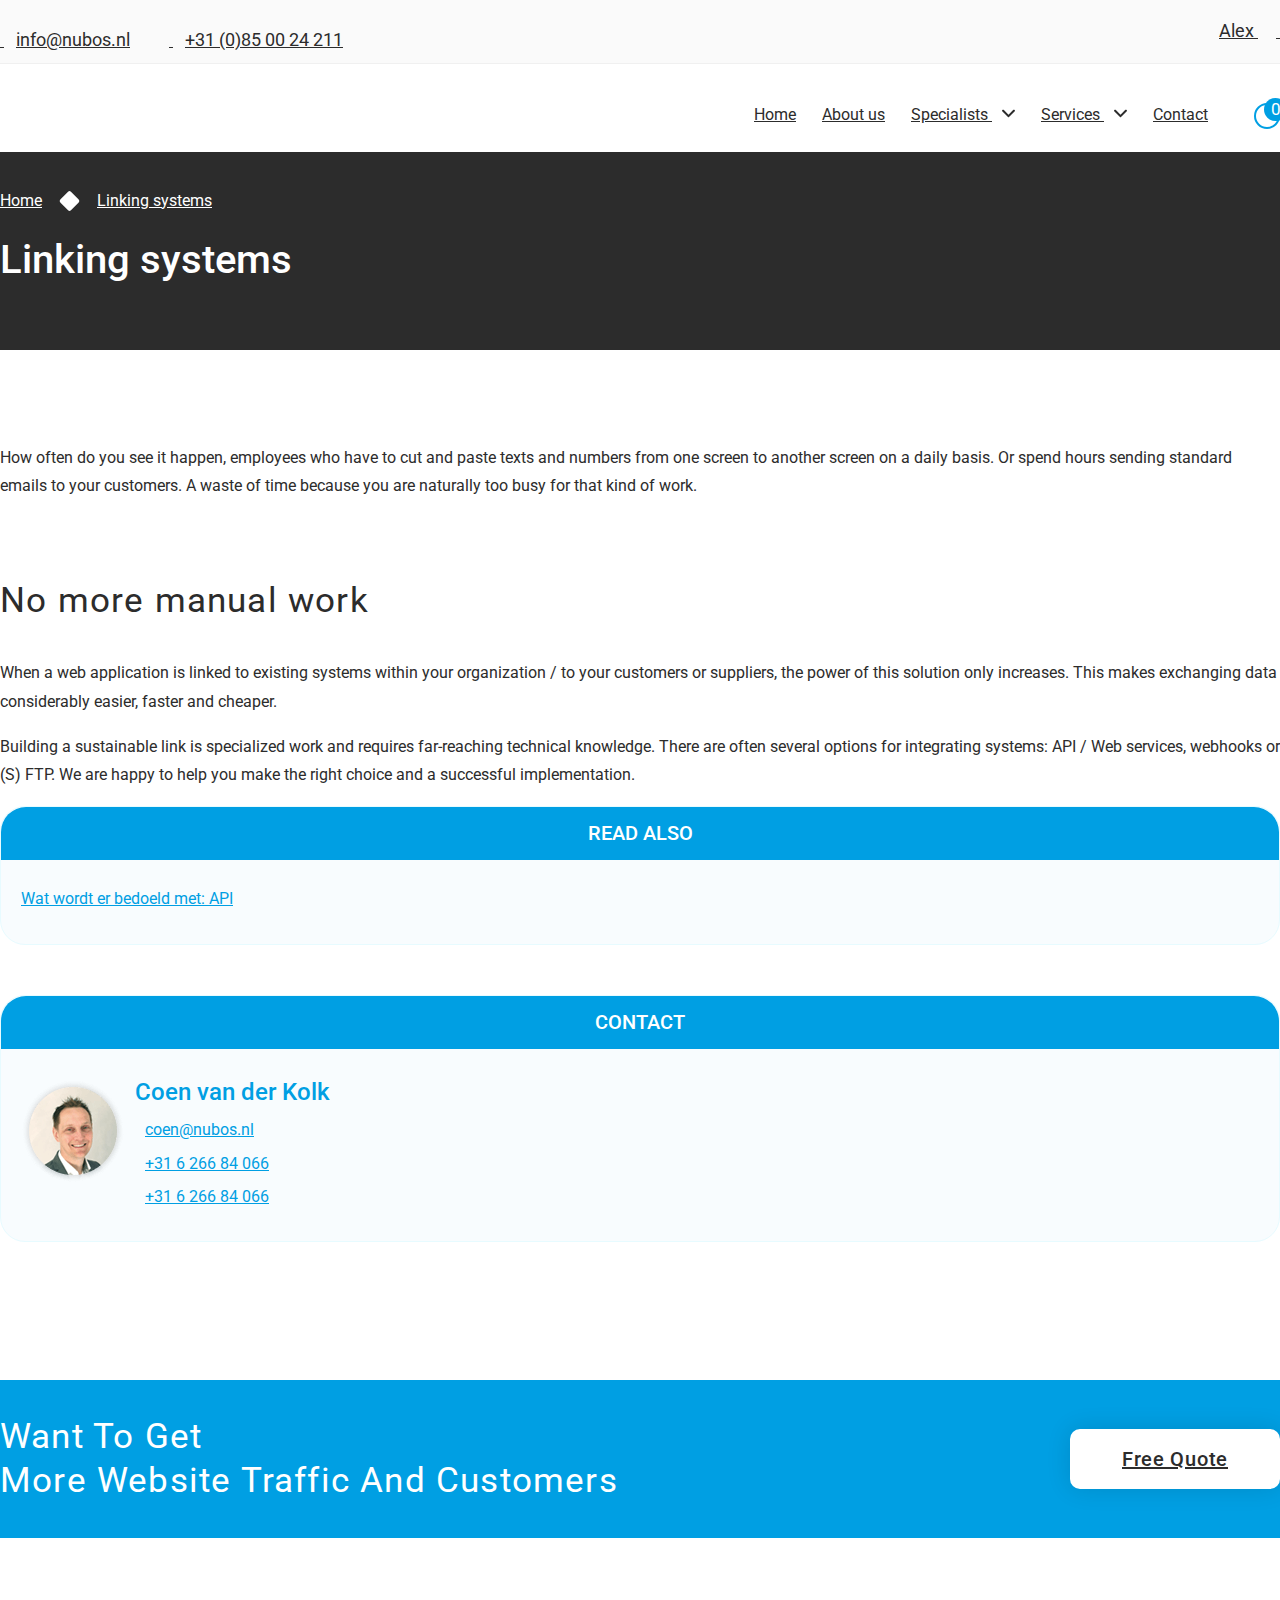
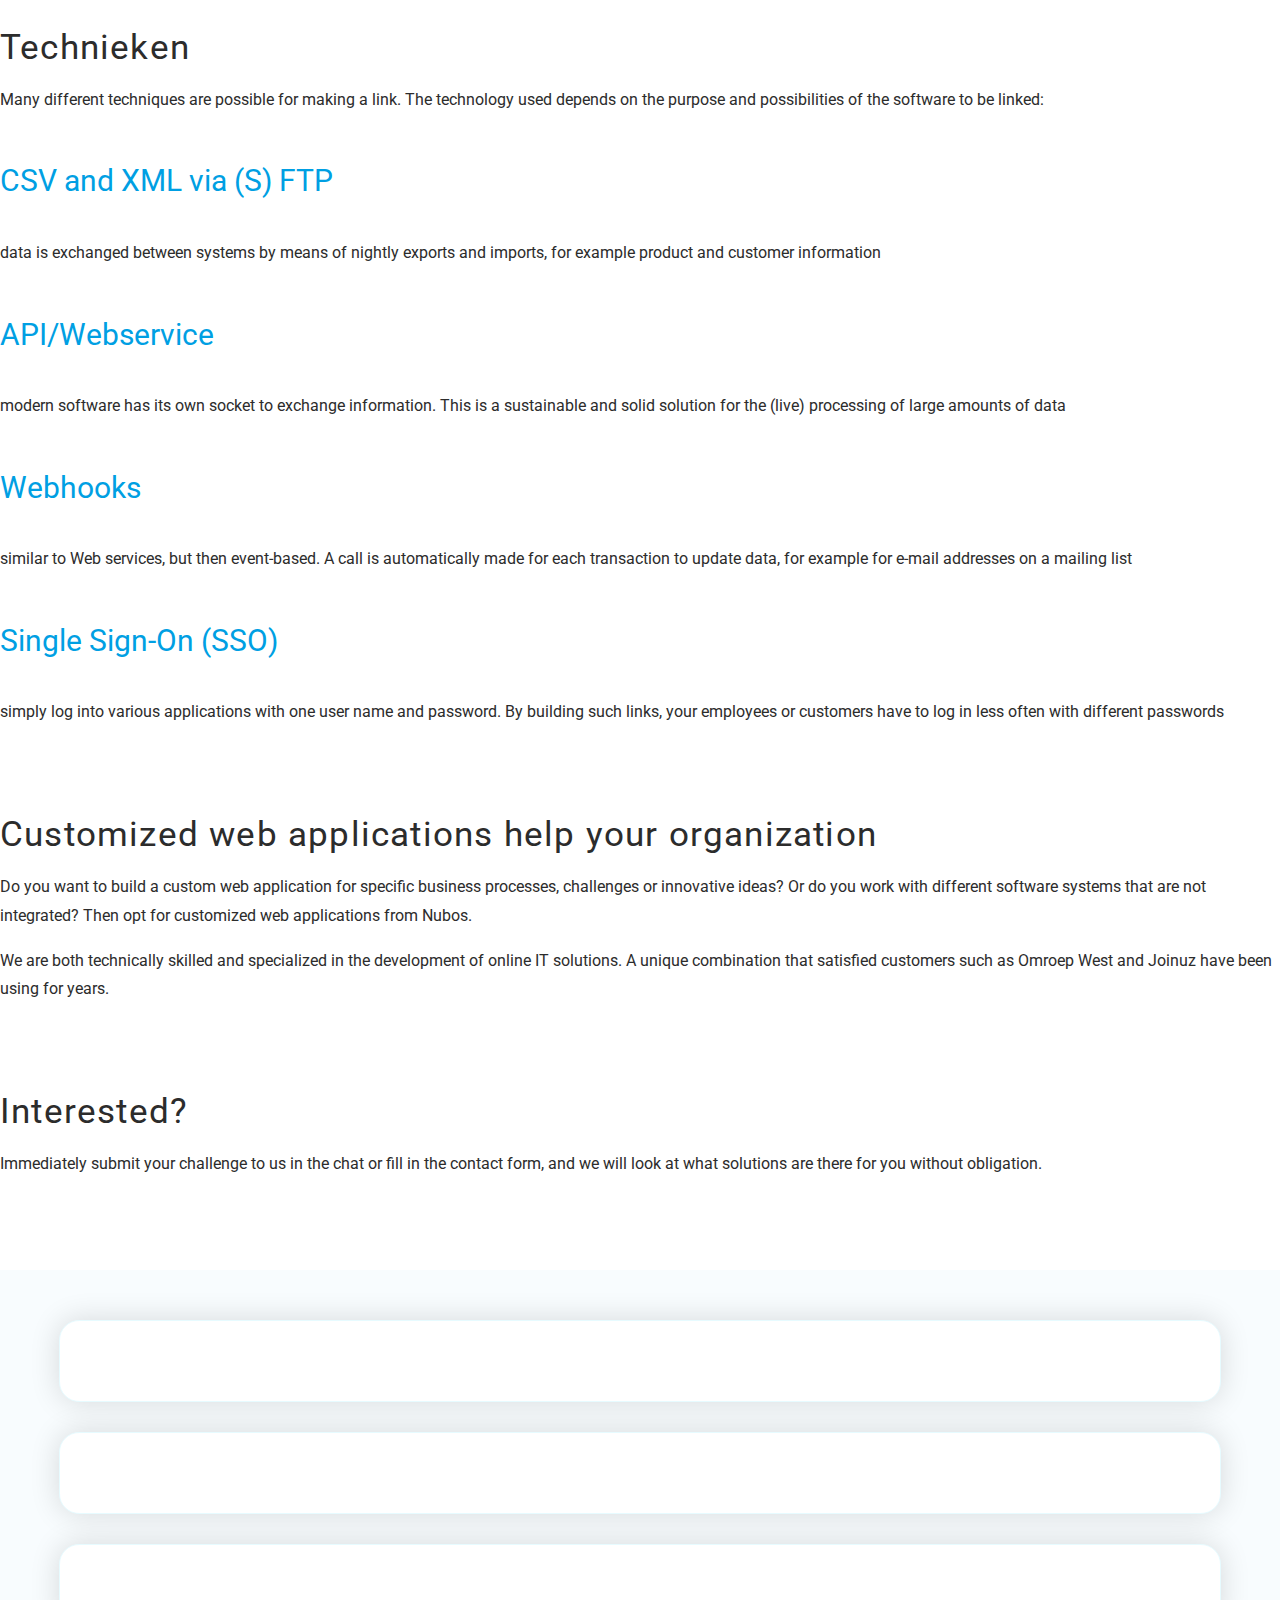
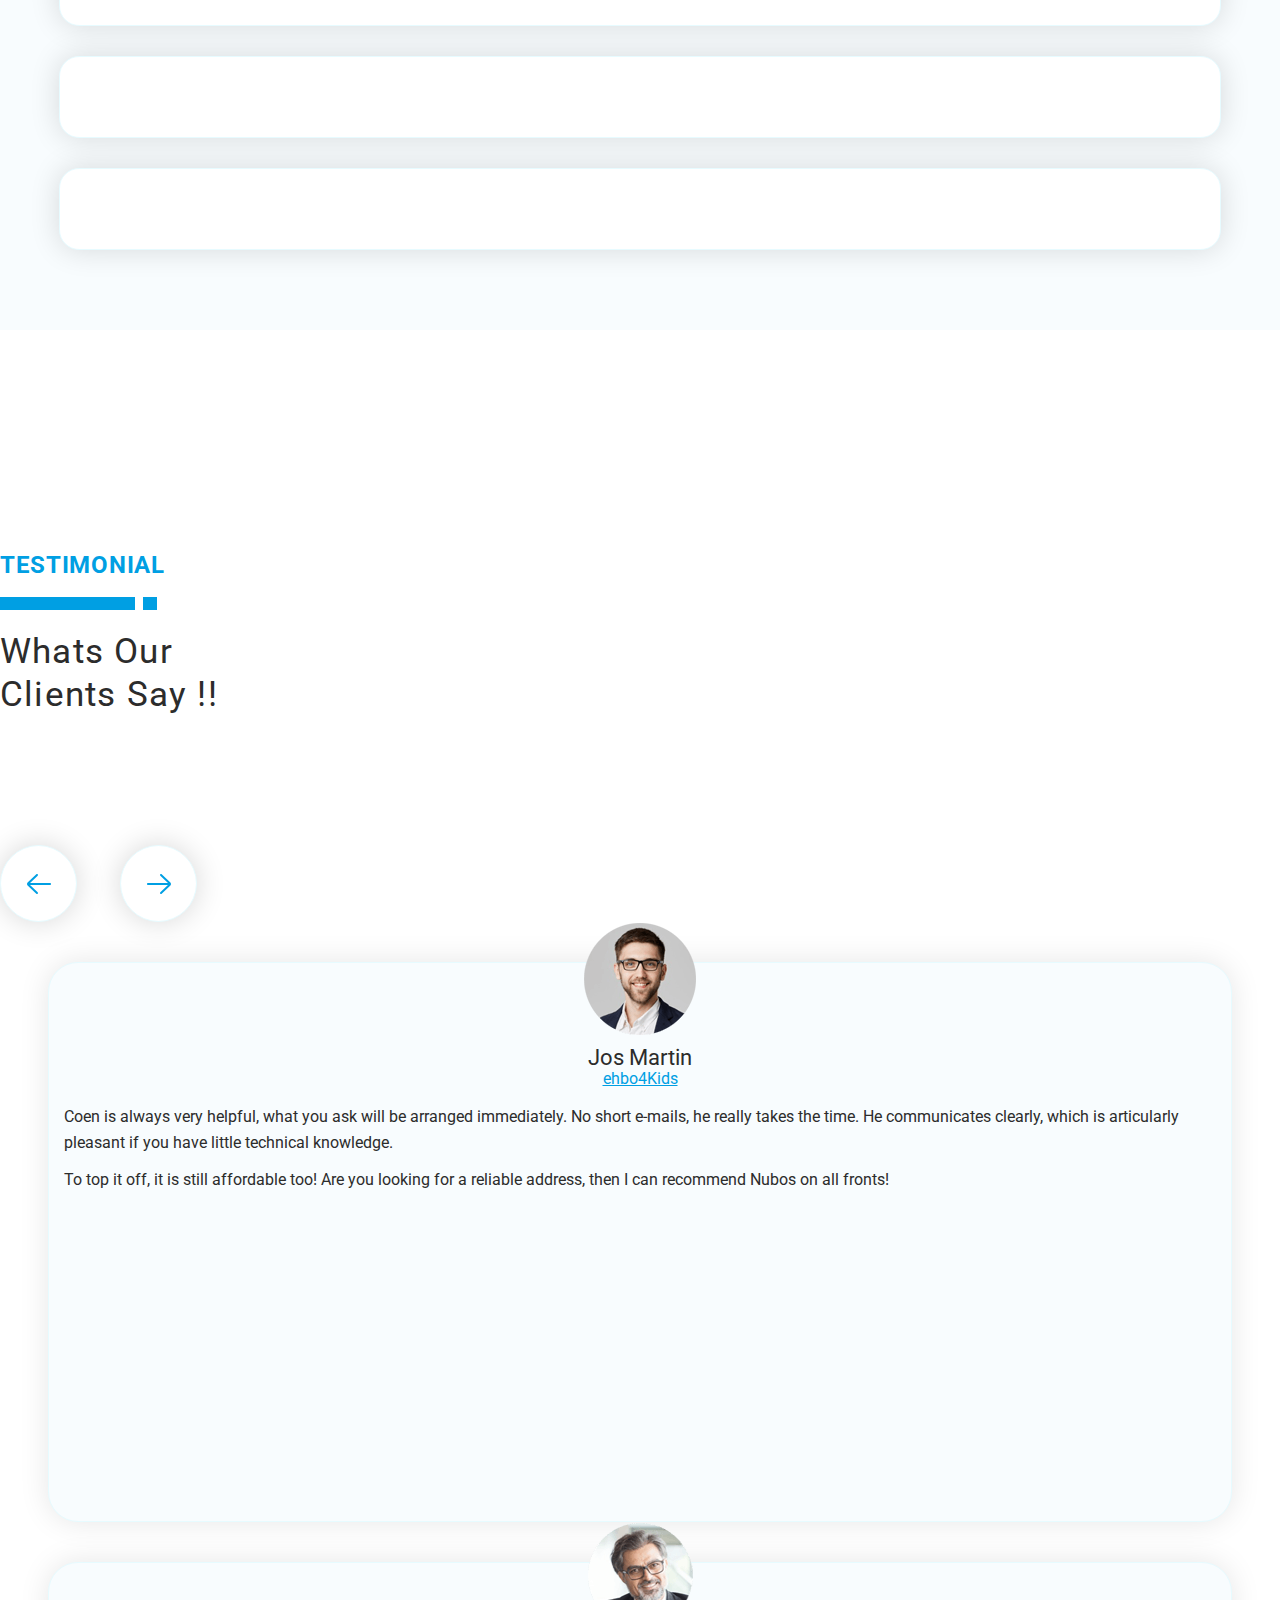
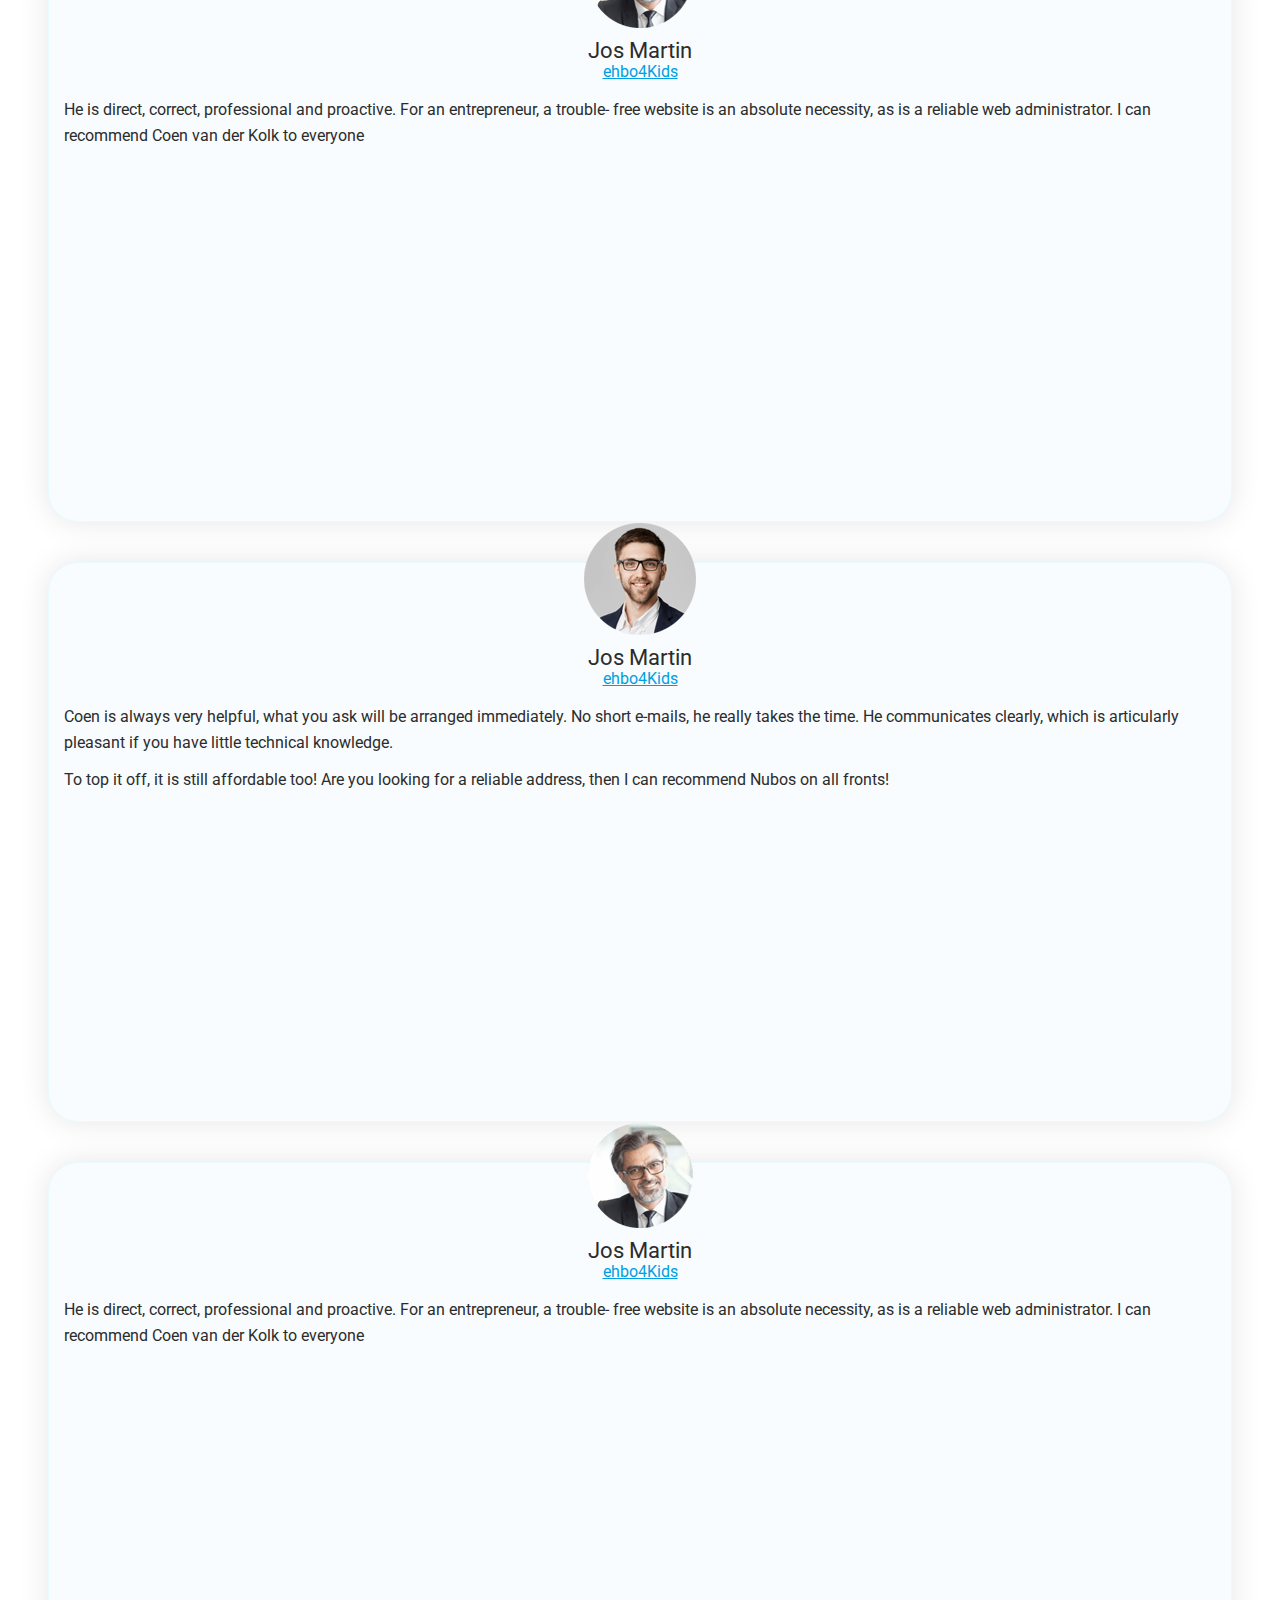
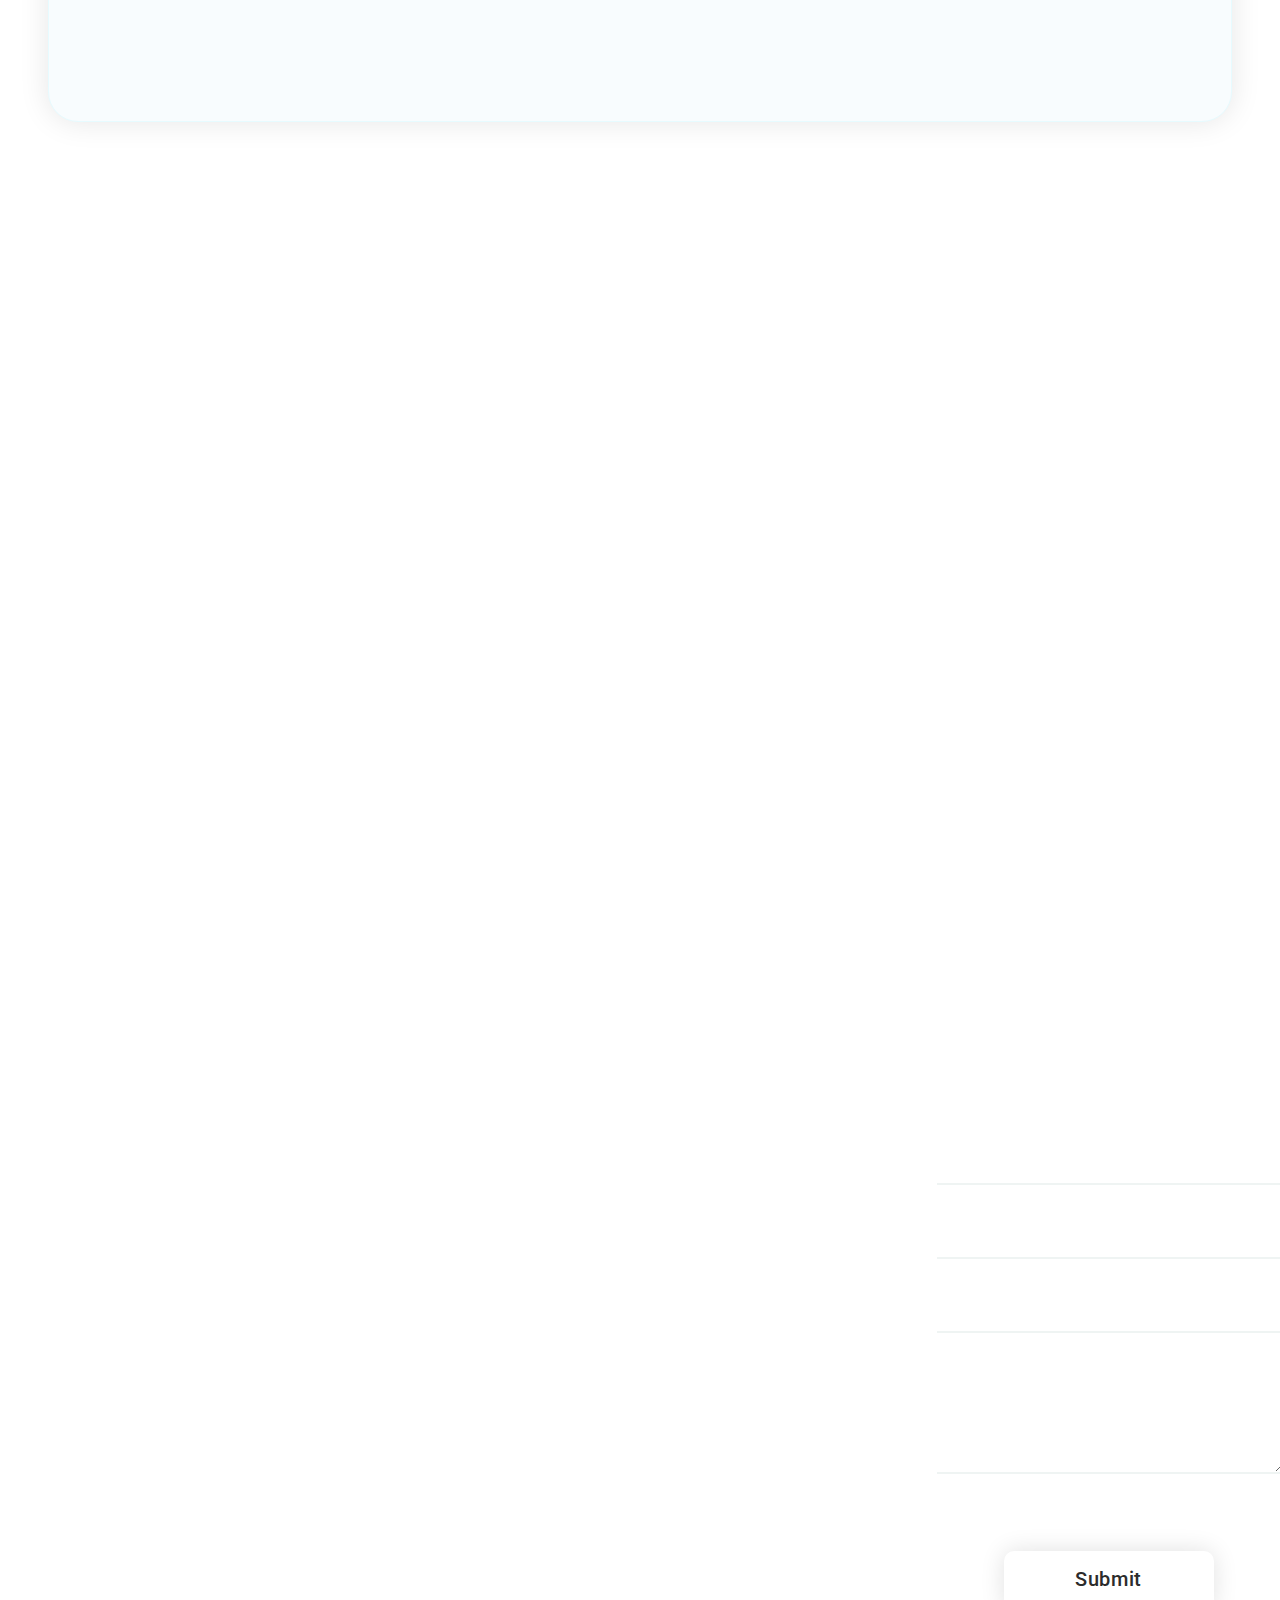
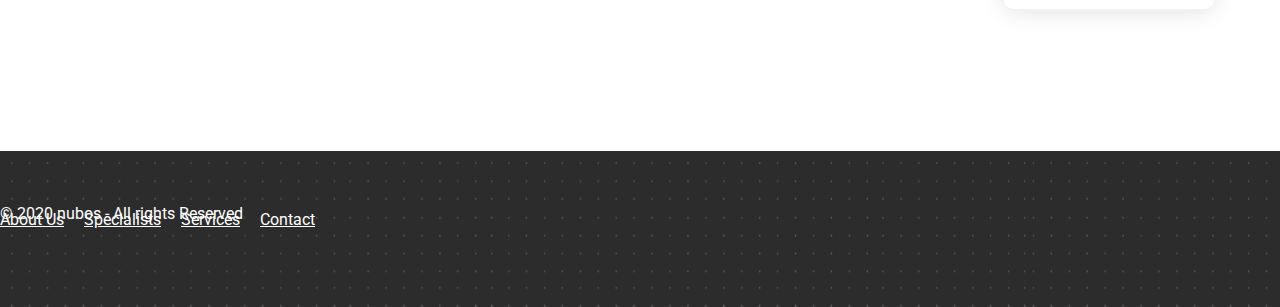
==== commit eedf9d0e: "content slider" ====
--- a/content.html
+++ b/content.html
@@ -381,7 +381,7 @@
 			<div class="col-lg-8">
 				<div class="slider_box">
 	<div class="container">
-		<div class="slider">
+		<div class="slider-home">
 			<div class="items_slider">
 				<div class="testimonial__item">
 					<div class="testimonial__item-content">
@@ -551,10 +551,10 @@
 	<div class="container">
 		<div class="footer__content">
 			<div class="footer__menu">
-				<a href="">About Us</a>
-				<a href="">Specialisms</a>
-				<a href="">Services</a>
-				<a href="">Contact</a>
+				<a href="index.html#about">About Us</a>
+				<a href="index.html#specialists">Specialists</a>
+				<a href="index.html#service">Services</a>
+				<a href="contact.html">Contact</a>
 
 			</div>
 			<div class="footer__social">
--- a/css/style.min.css
+++ b/css/style.min.css
@@ -1 +1 @@
-/*! normalize.css v8.0.1 | MIT License | github.com/necolas/normalize.css */html{line-height:1.15;-webkit-text-size-adjust:100%}body{margin:0}main{display:block}h1{font-size:2em;margin:0.67em 0}hr{-webkit-box-sizing:content-box;box-sizing:content-box;height:0;overflow:visible}pre{font-family:monospace, monospace;font-size:1em}a{background-color:transparent}abbr[title]{border-bottom:none;text-decoration:underline;-webkit-text-decoration:underline dotted;text-decoration:underline dotted}b,strong{font-weight:bolder}code,kbd,samp{font-family:monospace, monospace;font-size:1em}small{font-size:80%}sub,sup{font-size:75%;line-height:0;position:relative;vertical-align:baseline}sub{bottom:-0.25em}sup{top:-0.5em}img{border-style:none}button,input,optgroup,select,textarea{font-family:inherit;font-size:100%;line-height:1.15;margin:0}button,input{overflow:visible}button,select{text-transform:none}button,[type="button"],[type="reset"],[type="submit"]{-webkit-appearance:button}button::-moz-focus-inner,[type="button"]::-moz-focus-inner,[type="reset"]::-moz-focus-inner,[type="submit"]::-moz-focus-inner{border-style:none;padding:0}button:-moz-focusring,[type="button"]:-moz-focusring,[type="reset"]:-moz-focusring,[type="submit"]:-moz-focusring{outline:1px dotted ButtonText}fieldset{padding:0.35em 0.75em 0.625em}legend{-webkit-box-sizing:border-box;box-sizing:border-box;color:inherit;display:table;max-width:100%;padding:0;white-space:normal}progress{vertical-align:baseline}textarea{overflow:auto}[type="checkbox"],[type="radio"]{-webkit-box-sizing:border-box;box-sizing:border-box;padding:0}[type="number"]::-webkit-inner-spin-button,[type="number"]::-webkit-outer-spin-button{height:auto}[type="search"]{-webkit-appearance:textfield;outline-offset:-2px}[type="search"]::-webkit-search-decoration{-webkit-appearance:none}::-webkit-file-upload-button{-webkit-appearance:button;font:inherit}details{display:block}summary{display:list-item}template{display:none}[hidden]{display:none}.slick-slider{position:relative;display:block;-webkit-box-sizing:border-box;box-sizing:border-box;-webkit-user-select:none;-moz-user-select:none;-ms-user-select:none;user-select:none;-webkit-touch-callout:none;-khtml-user-select:none;-ms-touch-action:pan-y;touch-action:pan-y;-webkit-tap-highlight-color:transparent}.slick-list{position:relative;display:block;overflow:hidden;margin:0;padding:0}.slick-list:focus{outline:none}.slick-list.dragging{cursor:pointer;cursor:hand}.slick-slider .slick-track,.slick-slider .slick-list{-webkit-transform:translate3d(0, 0, 0);-ms-transform:translate3d(0, 0, 0);transform:translate3d(0, 0, 0)}.slick-track{position:relative;top:0;left:0;display:block;margin-left:auto;margin-right:auto}.slick-track:before,.slick-track:after{display:table;content:''}.slick-track:after{clear:both}.slick-loading .slick-track{visibility:hidden}.slick-slide{display:none;float:left;height:100%;min-height:1px}[dir='rtl'] .slick-slide{float:right}.slick-slide img{display:block}.slick-slide.slick-loading img{display:none}.slick-slide.dragging img{pointer-events:none}.slick-initialized .slick-slide{display:block}.slick-loading .slick-slide{visibility:hidden}.slick-vertical .slick-slide{display:block;height:auto;border:1px solid transparent}.slick-arrow.slick-hidden{display:none}@font-face{font-family:'DK Cool Crayon';src:url("../fonts/dk-cool-crayon.eot");src:url("../fonts/dk-cool-crayon.eot") format("embedded-opentype"),url("../fonts/dk-cool-crayon.eot") format("truetype"),url("../fonts/dk-cool-crayon.eot") format("woff");font-weight:normal;font-style:normal}body{color:#2C2C2C;font-size:16px;font-family:"Roboto",sans-serif}a:hover{text-decoration:none}ul{list-style:none;padding-left:0;margin-bottom:0}h1{font-size:40px;font-weight:500}h2{color:#009FE3;font-size:24px;line-height:90px;letter-spacing:0.7px;text-transform:uppercase;position:relative}h2:before{content:'';width:135px;height:13px;background:#009FE3;display:block;position:absolute;left:0;bottom:0}h2:after{content:'';height:13px;width:14px;background:#009FE3;left:143px;bottom:0;display:block;position:absolute}h3{font-weight:500;font-size:18px}h4{font-size:30px;color:#009FE3;font-weight:400}p{line-height:180%}input,textarea{display:block;width:100%;background:transparent;margin-top:20px;height:50px;border:none;border-bottom:2px solid #EFF4F3;color:#fff;outline:none}input::-webkit-input-placeholder,textarea::-webkit-input-placeholder{color:#fff}input::-moz-placeholder,textarea::-moz-placeholder{color:#fff}input:-ms-input-placeholder,textarea:-ms-input-placeholder{color:#fff}input::-ms-input-placeholder,textarea::-ms-input-placeholder{color:#fff}input::placeholder,textarea::placeholder{color:#fff}textarea{height:115px}.section-title{font-size:35px;line-height:125%;letter-spacing:1.2px}.button{background:#FFFFFF;-webkit-box-shadow:0px 0px 24px rgba(0,0,0,0.12);box-shadow:0px 0px 24px rgba(0,0,0,0.12);min-width:210px;width:210px;min-height:60px;box-shadow:0px 0px 24px rgba(0,0,0,0.12);background:#fff;border-radius:10px;cursor:pointer;font-weight:500;font-size:20px;letter-spacing:0.7px;color:#2C2C2C}.button a{min-height:60px;width:100%;display:-webkit-box;display:-ms-flexbox;display:flex;-webkit-box-pack:center;-ms-flex-pack:center;justify-content:center;-webkit-box-align:center;-ms-flex-align:center;align-items:center;font-weight:500;font-size:20px;letter-spacing:0.7px;color:#2C2C2C}.button--transparent{background:rgba(255,255,255,0.0001);border:3px solid #FFFFFF;-webkit-box-shadow:0px 0px 24px rgba(0,0,0,0.12);box-shadow:0px 0px 24px rgba(0,0,0,0.12);color:#fff}.black-button{background:#2C2C2C;color:#fff}.black-button a{color:#fff}.bread-crumbs{display:-webkit-box;display:-ms-flexbox;display:flex;-ms-flex-wrap:wrap;flex-wrap:wrap}.bread-crumbs a{display:block;color:#fff;margin-right:20px;padding-right:35px;position:relative}.bread-crumbs a:after{content:'';height:15px;width:15px;background:#fff;display:block;-webkit-transform:translateY(-50%) rotate(45deg);-ms-transform:translateY(-50%) rotate(45deg);transform:translateY(-50%) rotate(45deg);border-radius:2px;top:50%;right:0;position:absolute}.bread-crumbs a:last-child:after{content:none}.bread-crumbs a:last-child{margin-right:0;padding-right:0}.header .container{display:-webkit-box;display:-ms-flexbox;display:flex;-webkit-box-pack:justify;-ms-flex-pack:justify;justify-content:space-between;-webkit-box-align:center;-ms-flex-align:center;align-items:center;position:relative}.header__top{background:#FAFAFA;padding:12px 0;font-size:18px;border-bottom:1px solid #F0F0F0}.header__top a{color:#2C2C2C}.header__contact{display:-webkit-box;display:-ms-flexbox;display:flex}.header__contact li{display:-webkit-box;display:-ms-flexbox;display:flex;-webkit-box-align:center;-ms-flex-align:center;align-items:center}.header__contact li:first-child{margin-right:39px}.header__contact-text{margin-left:12px}.header__user-icon{margin-left:10px;margin-right:8px}.header__content{padding:23px 0;-webkit-transition:all 0.5s;-o-transition:all 0.5s;transition:all 0.5s;background:#fff}.header__logo img{max-width:250px}.header__menu{position:relative}.header__menu ul{display:-webkit-box;display:-ms-flexbox;display:flex;-webkit-box-align:center;-ms-flex-align:center;align-items:center}.header__menu li{margin-left:26px}.header__menu a{color:#2C2C2C}.header__menu a:hover{color:#009FE3}.header__cart{position:relative;display:-webkit-box;display:-ms-flexbox;display:flex;-webkit-box-align:center;-ms-flex-align:center;align-items:center;-webkit-box-pack:center;-ms-flex-pack:center;justify-content:center;border:2px solid #009FE3;border-radius:50%;padding:11px;margin-left:20px}.header__cart-counter{position:absolute;top:-7px;right:-9px;background:#009FE3;border-radius:50%;display:-webkit-box;display:-ms-flexbox;display:flex;-webkit-box-pack:center;-ms-flex-pack:center;justify-content:center;-webkit-box-align:center;-ms-flex-align:center;align-items:center;color:#fff;line-height:1;font-size:17px;height:23px;width:23px}.header__dropdown-link{position:relative}.header__dropdown-link svg{margin-left:10px;fill:#2C2C2C}.header__dropdown-menu{position:absolute;background:#fff;min-width:150px;padding:10px 15px;-webkit-box-shadow:0px 0px 30px rgba(0,0,0,0.08);box-shadow:0px 0px 30px rgba(0,0,0,0.08);border:1px solid #E7FBFF;border-radius:10px;margin-left:-15px;display:none;z-index:1}.header__dropdown-menu a{color:#2C2C2C}.header__dropdown-menu a:hover{color:#009FE3}.header__dropdown-link:hover .header__dropdown-menu{display:block}.dropdown-menu__item{margin:5px 0}.header__dropdown-link:hover svg{fill:#009FE3}.btn-menu{position:absolute;cursor:pointer;right:0;top:50%;-webkit-transform:translateY(-50%);-ms-transform:translateY(-50%);transform:translateY(-50%);display:none}.btn-row{width:30px;background:#2C2C2C;height:3px;margin-bottom:7px;border-radius:4px}.btn-row:last-child{margin-bottom:0}.btn-menu.active .btn-row:nth-child(2){display:none}.btn-menu.active .btn-row:first-child{-webkit-transform:rotate(45deg);-ms-transform:rotate(45deg);transform:rotate(45deg);margin-bottom:0;margin-bottom:-3px}.btn-menu.active .btn-row:last-child{-webkit-transform:rotate(-45deg);-ms-transform:rotate(-45deg);transform:rotate(-45deg);margin-bottom:0}.banner{background:#009FE3;background-image:url("../img/banner-bg.png");background-size:100%;background-repeat:no-repeat}.banner__title{color:#fff;width:58%;padding-top:225px;padding-bottom:283px;font-family:'DK Cool Crayon';font-size:51px;letter-spacing:3px;text-align:center}.cta{background:#009FE3;background-image:url("../img/cta-bg.svg");background-repeat:no-repeat;background-position:center;padding-top:35px;padding-bottom:35px;position:relative;top:-2px;color:#fff}.cta .container{display:-webkit-box;display:-ms-flexbox;display:flex;-webkit-box-pack:justify;-ms-flex-pack:justify;justify-content:space-between;-webkit-box-align:center;-ms-flex-align:center;align-items:center}.specialists{background:#FAFAFA;padding:85px 0;position:relative}.specialists .section-title{margin-top:30px}.specialists .col-lg-6{display:-webkit-box;display:-ms-flexbox;display:flex;-webkit-box-orient:vertical;-webkit-box-direction:normal;-ms-flex-direction:column;flex-direction:column;-webkit-box-align:start;-ms-flex-align:start;align-items:flex-start;-webkit-box-pack:center;-ms-flex-pack:center;justify-content:center}.specialists p{line-height:180%}.specialists__map{position:absolute;right:0;top:80px}.specialists__text{padding-top:40px}.specialists__items{margin-top:100px}.specialists__item{background:#fff;max-width:403px;border:1px solid #E7FBFF;-webkit-box-shadow:0px 0px 30px rgba(0,0,0,0.08);box-shadow:0px 0px 30px rgba(0,0,0,0.08);border-radius:30px;padding:173px 33px 47px 33px;overflow:hidden;position:relative;display:block;color:#2C2C2C}.specialists-item__title{font-size:26px;line-height:122%;letter-spacing:0.9px;max-width:193px;margin-bottom:10px}.specialists-item__text{max-width:245px;min-height:180px}.read-more svg{width:19px;height:17px;margin-left:12px;fill:#009FE3}.read-more{color:#009FE3}.read-more{display:-webkit-box;display:-ms-flexbox;display:flex;-webkit-box-pack:end;-ms-flex-pack:end;justify-content:flex-end;margin-top:26px}.specialists__icon-wrapper{width:183px;height:183px;background:#99DCE9;position:absolute;top:-30px;left:-29px;border-radius:50%;z-index:99}.specialists__icon-circle{width:183px;height:183px;background:#009FE3;border-radius:50%;position:relative;top:-5.5px;left:-12px;display:-webkit-box;display:-ms-flexbox;display:flex;-webkit-box-pack:center;-ms-flex-pack:center;justify-content:center;-webkit-box-align:center;-ms-flex-align:center;align-items:center}.specialists__icon-wrapper svg{fill:#fff;position:relative;left:10px;top:18px}.specialists__item:hover{background:#009FE3;color:#fff}.specialists__item:hover .read-more{color:#fff}.specialists__item:hover .read-more svg{fill:#fff}.specialists__item:hover .specialists__icon-wrapper svg{fill:#009FE3}.specialists__item:hover .specialists__icon-wrapper .specialists__icon-circle{background:#fff}.about{padding-top:100px;padding-bottom:250px;position:relative}.about .section-title{margin-top:37px}.about p{margin-bottom:79px;margin-top:26px;line-height:180%}.about img{max-width:45vw;width:45vw;position:absolute;right:0}.about .col-lg-6{position:static !important}.service{background:#FAFAFA;padding:122px 0}.service .section-title{margin-top:40px;margin-bottom:10px}.service .col-lg-6:first-child{padding-right:40px}.service-item{color:#2C2C2C}.service-item img{width:100%}.service-item:hover{color:#2C2C2C}.service-item__text{padding:0 35px 0px 15px;display:block}.service-arrow{display:-webkit-box;display:-ms-flexbox;display:flex;-webkit-box-pack:end;-ms-flex-pack:end;justify-content:flex-end;padding-right:35px;margin-top:25px}.service-arrow img{width:34px;height:33px}.testimonial{padding-bottom:140px;position:relative;padding-top:200px;background-image:url("../img/blue-map.svg");background-repeat:no-repeat;background-position:right;background-size:50%;margin-bottom:80px}.testimonial .section-title{margin-top:20px}.testimonial-map{position:absolute;right:0px;top:100px;width:48.5vw}.slider-btn{height:75px;width:75px;border-radius:50%;display:-webkit-box;display:-ms-flexbox;display:flex;-webkit-box-pack:center;-ms-flex-pack:center;justify-content:center;-webkit-box-align:center;-ms-flex-align:center;align-items:center;background:#FFFFFF;border:1px solid #E7FBFF;-webkit-box-shadow:0px 0px 30px rgba(0,0,0,0.16);box-shadow:0px 0px 30px rgba(0,0,0,0.16);cursor:pointer}.slider-btn svg{width:34px;height:32px;fill:#009FE3}.slider-btn:hover{background:#009FE3}.slider-btn:hover svg{fill:#fff}.slider-buttons{display:-webkit-box;display:-ms-flexbox;display:flex;margin-top:128px}.prev{margin-right:43px}.next svg{-webkit-transform:rotate(-180deg);-ms-transform:rotate(-180deg);transform:rotate(-180deg)}.testimonial__item{width:90%;border-radius:30px;height:528px;margin:40px auto;padding-left:15px;padding-right:15px;padding-bottom:30px;background:#F8FCFE;border:1px solid #E7FBFF;-webkit-box-shadow:0px 0px 30px rgba(0,0,0,0.1);box-shadow:0px 0px 30px rgba(0,0,0,0.1);position:relative}.testimonial__item-content{text-align:center;margin-top:-40px;position:relative;z-index:1}.testimonial__user-photo{display:block;margin:0 auto}.testimonial__mail{color:#009FE3;margin-bottom:15px;display:block}.testimonial__user-name{font-size:22px;margin-top:10px}.testimonial__text{text-align:left;font-size:16px;margin-bottom:10px;line-height:167%}.testimonial__quote{position:absolute;right:37px;bottom:30px;z-index:0}.items_slider{-webkit-box-shadow:none;box-shadow:none}.contact{padding:140px 0;background:url("../img/contact-map.svg");background-size:cover;background-repeat:no-repeat;background-position:center;color:#fff}.contact .button{margin:0 auto;margin-top:77px}.contact .contact-form{max-width:453px}.contact-title{font-size:32px;letter-spacing:1px;margin-bottom:40px}.contact-form-wrapper{-webkit-box-pack:end;-ms-flex-pack:end;justify-content:flex-end;display:-webkit-box;display:-ms-flexbox;display:flex}.contact__item{display:-webkit-box;display:-ms-flexbox;display:flex;margin-bottom:85px}.contact__item img{position:relative;top:7px}.contact__item-text{margin-left:25px}.contact__item-title{font-size:26px}.contact__item-adress{font-size:18px}.contact__item-link{font-size:20px;color:#fff;display:block}.contact__item-link:hover{color:#fff}.footer{background:#2C2C2C;background-image:url("../img/footer-bg.svg");background-size:cover;padding:60px 0;color:#fff}.footer a{color:#fff}.footer__social{display:-webkit-box;display:-ms-flexbox;display:flex;-webkit-box-align:end;-ms-flex-align:end;align-items:flex-end}.footer__social img{-webkit-transform:scale(0.7);-ms-transform:scale(0.7);transform:scale(0.7)}.footer a{display:block;margin-right:20px}.footer a:last-child{margin-right:0}.footer__social a:last-child{position:relative;bottom:-6px}.footer__content{display:-webkit-box;display:-ms-flexbox;display:flex;-webkit-box-pack:justify;-ms-flex-pack:justify;justify-content:space-between}.footer__menu{display:-webkit-box;display:-ms-flexbox;display:flex}.footer__copy{position:relative;top:-24px}.page-header{background:#2C2C2C;padding:40px 0;color:#fff}.content{padding-top:78px;padding-bottom:90px}.content .section-title{padding-top:62px;padding-bottom:20px}.side-bar__item{background:#F8FCFE;border:1px solid #E7FBFF;margin-bottom:50px;border-radius:25px}.side-bar__item a{color:#009FE3;display:block}.sider-bar__item-header{background:#009FE3;border-top-left-radius:25px;border-top-right-radius:25px;text-align:center;color:#fff;padding:15px 10px;font-size:20px;font-weight:500}.sider-bar-content{padding:30px 20px 35px 20px;display:-webkit-box;display:-ms-flexbox;display:flex}.side-bar__name{font-size:24px;color:#009FE3;font-weight:500;margin-bottom:7px}.sider-bar__contact-list{margin-left:10px}.sider-bar__contact-list a{margin-top:15px;color:#009FE3}.sider-bar__contact-list img{margin-right:20px}.technieken{padding-bottom:75px}.technieken h4{margin-top:50px}.technieken .section-title{margin-top:86px;margin-bottom:15px}.logo-slider-section{background:#F8FCFE;padding:20px 0;margin-bottom:30px;padding-bottom:50px}.logo-slider-item{background:#FFFFFF;border:1px solid #E7FBFF;-webkit-box-shadow:0px 0px 30px rgba(0,0,0,0.14);box-shadow:0px 0px 30px rgba(0,0,0,0.14);padding:40px 30px;max-height:120px;display:-webkit-box;display:-ms-flexbox;display:flex;-webkit-box-pack:center;-ms-flex-pack:center;justify-content:center;-webkit-box-align:center;-ms-flex-align:center;align-items:center;max-width:86%;margin:30px auto;border-radius:20px;outline:none}.logo-slider-item img{max-width:100%}.slick-dots{display:-webkit-box;display:-ms-flexbox;display:flex;-webkit-box-pack:center;-ms-flex-pack:center;justify-content:center}.slick-dots li{font-size:0;width:35px;height:6px;margin:0 6px;cursor:pointer}.slick-dots button{width:35px;height:6px;background:#D4D4D4;border:none;border-radius:3px;outline:none;cursor:pointer}.slick-dots .slick-active{width:64px}.slick-dots .slick-active button{background:#009FE3;width:64px}.contact-page .contact-title{text-align:center}.contact-page .form-row{display:-webkit-box;display:-ms-flexbox;display:flex;-webkit-box-pack:justify;-ms-flex-pack:justify;justify-content:space-between}.contact-page .form-row input{width:45%}.contact-page-content{padding:80px 0}.contact-page-content .contact__items .contact__item-title{color:#009FE3}.contact-page-content .contact__items a{color:#2C2C2C}.contact-page-content h2{margin-bottom:70px}.contact-page-content .footer__social a{margin:0 16px}#map{height:580px;width:100%}.mobil-side-bar{margin-bottom:50px;display:none}.header__content.sticky{position:fixed;top:0;width:100%;left:0;background:#FFF;padding:5px 0;z-index:9999;-webkit-transition:all 0.5s;-o-transition:all 0.5s;transition:all 0.5s;-webkit-box-shadow:0px 0px 30px rgba(0,0,0,0.08);box-shadow:0px 0px 30px rgba(0,0,0,0.08)}.header__content.sticky .header__logo img{max-width:200px;-webkit-transition:all 0.5s;-o-transition:all 0.5s;transition:all 0.5s}.header__content.sticky .header__cart{-webkit-transform:scale(0.8);-ms-transform:scale(0.8);transform:scale(0.8)}@media screen and (max-width: 1800px){.banner__title{padding-top:190px;padding-bottom:264px}.about img{width:48vw;max-width:48vw}}@media screen and (max-width: 1700px){.banner__title{padding-top:157px;padding-bottom:250px}}@media screen and (max-width: 1600px){.banner__title{padding-top:140px;padding-bottom:220px}.about{padding-bottom:200px}.about img{max-width:50vw;width:50vw}.testimonial-map{width:50vw}}@media screen and (max-width: 1500px){.banner__title{padding-top:122px;padding-bottom:192px}.about{padding-bottom:160px}}@media screen and (max-width: 1440px){.banner__title{padding-top:80px;padding-bottom:215px;font-size:50px}.about img{max-width:55vw;width:55vw}.about p{max-width:500px}.about{padding-bottom:120px}.service{padding:100px 0}.service .col-lg-6:first-child{padding-right:0px}.service .col-lg-6:last-child{padding-left:40px}.service-item__text{padding:0 15px 0px 15px}.testimonial{padding-top:140px}}@media screen and (max-width: 1300px){.banner__title{padding-top:50px;padding-bottom:192px;font-size:48px}h3{font-size:25px}.testimonial{background-size:55%}.sider-bar__contact-list{margin-left:10px}.sider-bar__contact-list img{margin-right:10px}}@media screen and (max-width: 1200px){.banner__title{padding-top:50px;padding-bottom:205px;font-size:40px}.section-title{font-size:30px}.cta{padding-bottom:40px;padding-top:35px}.testimonial{background-size:60%}.sider-bar-content{padding:30px 10px 45px 10px}.sider-bar-content{padding:30px 10px 35px 10px}.sider-bar__contact-list{margin-left:0}.side-bar__name{font-size:20px}}@media screen and (max-width: 1140px){.header__cart{margin-left:0px}.banner__title{padding-bottom:190px;font-size:36px}.specialists-item__text{min-height:190px}.specialists-item__title{font-size:24px;max-width:175px}.specialists__items{margin-top:40px}.about p{margin-bottom:50px}.about img{max-width:55vw;width:55vw;top:200px}h3{font-size:21px}.service .col-lg-6:last-child{padding-left:20px}.testimonial-map{width:60vw}.testimonial{padding-top:120px}.testimonial__text{font-size:14px}.testimonial__item{padding-left:10px;padding-right:10px}.testimonial__item{height:500px}.sider-bar-content .photo img{width:70px}}@media screen and (max-width: 991px){h1{font-size:36px}h2{font-size:22px}h2:before{height:10px}h2:after{height:10px;width:11px}h4{font-size:22px}.bread-crumbs{font-size:18px}.header__logo img{max-width:200px}.header__menu ul{display:none}.btn-menu{display:block}.header__menu .menu.active{display:-webkit-box;display:-ms-flexbox;display:flex;position:fixed;width:100%;min-height:100vh;top:113px;left:0;background:#fff;-webkit-box-orient:vertical;-webkit-box-direction:normal;-ms-flex-direction:column;flex-direction:column;-webkit-box-align:start;-ms-flex-align:start;align-items:flex-start;padding-left:20px;z-index:9999}.header__menu li{margin:10px 0}.header__dropdown-link:hover .header__dropdown-menu{display:none}.header__dropdown-link.active .header__dropdown-menu{display:block;-webkit-box-shadow:none;box-shadow:none;border:none;padding-left:30px;width:100%;border-radius:0;position:static}.header__cart{position:fixed;bottom:20px;right:20px}.banner__title{padding-top:26px;padding-bottom:210px;font-size:30px}.button{font-size:20px;min-width:145px;width:145px;min-height:45px}.button a{font-size:16px;min-height:45px}.cta .section-title{font-size:24px}.section-title{font-size:26px}.cta{padding-top:20px;padding-bottom:20px}.specialists__item{max-width:90%;margin:30px auto}.specialists-item__text{max-width:100%}.specialists-item__text{min-height:auto}.specialists{padding:30px 0}.specialists__map{top:50px}.specialists__text{padding-top:10px}.specialists__items{margin-top:30px}.about img{position:static;max-width:100%;width:100%;margin-top:30px}.about p{max-width:100%}.about{padding-top:30px;padding-bottom:30px}.service{padding:30px 0}.service .col-lg-6:last-child{-webkit-box-ordinal-group:2;-ms-flex-order:1;order:1}.service .col-lg-6:first-child{-webkit-box-ordinal-group:3;-ms-flex-order:2;order:2}h3{font-size:23px}.service-item__text{padding-left:30px;padding-right:30px}.service-arrow{padding-right:60px;margin-top:25px}.testimonial{background-size:50%;background-position:top 55% right 0%}.service-items{max-width:100%}.testimonial{padding:30px 0}.slider-buttons{margin-top:50px}.slider-btn{height:63px;width:63px}.prev{margin-right:33px}.testimonial{margin-bottom:30px}.contact-form-wrapper{-webkit-box-pack:center;-ms-flex-pack:center;justify-content:center}.contact .contact-form{max-width:100%;width:100%}.contact__items{display:-webkit-box;display:-ms-flexbox;display:flex;-ms-flex-wrap:wrap;flex-wrap:wrap;-webkit-box-pack:justify;-ms-flex-pack:justify;justify-content:space-between}.contact__item-title{font-size:20px}.contact__item-adress,.contact__item-link{font-size:14px}.contact__item-text{margin-left:13px}.contact__item{margin-right:30px}.contact-title{font-size:26px}.contact{padding:50px 0}.footer__content{-webkit-box-orient:vertical;-webkit-box-direction:normal;-ms-flex-direction:column;flex-direction:column}.footer__copy{position:static;margin-top:40px}.footer{padding:40px 0}.footer__social{margin-top:30px}.page-header{padding-top:40px;padding-bottom:20px}.sider-bar-content .photo img{width:87px}.sider-bar-content{padding:30px 25px 45px 25px}.side-bar__item{margin-bottom:0;margin-top:40px;border-radius:20px}.sider-bar__item-header{border-top-left-radius:20px;border-top-right-radius:20px}.content{padding-top:50px;padding-bottom:50px}.content .section-title{padding-top:30px;padding-bottom:10px}.technieken .section-title{margin-top:50px}.technieken h4{margin-top:30px}.technieken{padding-bottom:30px}.logo-slider-item{min-height:76px;padding:0px 30px}.logo-slider-item img{max-width:80%}.logo-slider .items_slider{margin-left:-60px}.logo-slider .items_slider .logo-slider-item{max-width:90%}.contact-page .form-row input{width:100%}.contact-page-content .footer__social a{margin:0 10px}.contact-page-content .footer__social{margin-top:0}.contact-page-content{padding:50px 0}.contact-page-content h2{margin-bottom:40px}.content .col-lg-4{display:none}.mobil-side-bar{display:block}.header__menu .menu.sticky{top:52px}.header__content{padding:10px 0}}@media screen and (max-width: 768px){.banner__title{padding-top:59px;padding-bottom:150px;font-size:20px}.specialists-item__title{max-width:100%}body{font-size:14px}.testimonial{background-size:619px 524px;background-position:top 90% right -200px}.testimonial__item{height:auto}.testimonial__item{-webkit-box-shadow:none;box-shadow:none}#map{height:500px}.cta .section-title{font-size:16px}}@media screen and (max-width: 640px){.banner__title{padding-bottom:118px;font-size:20px;padding-top:50px}.cta .container{-webkit-box-orient:vertical;-webkit-box-direction:normal;-ms-flex-direction:column;flex-direction:column;-webkit-box-pack:center;-ms-flex-pack:center;justify-content:center;-webkit-box-align:center;-ms-flex-align:center;align-items:center}.section-title{margin-bottom:15px}.cta .section-title{text-align:center;font-size:20px}.button{min-height:40px}.button a{min-height:40px}.contact__items{-webkit-box-pack:start;-ms-flex-pack:start;justify-content:flex-start}.contact__item{margin-right:0;width:100%}.logo-slider-section{margin-bottom:0}}@media screen and (max-width: 576px){.header__user-info{display:none}.header__contact li:first-child{margin-right:30px}.banner__title{padding-bottom:112px;font-size:17px;padding-top:20px}.service-arrow{margin-top:0;margin-bottom:30px}.testimonial{background-size:519px 700px;background-position:top 180px right -255px}.banner__title{padding-top:35px}}@media screen and (max-width: 480px){.section-title{font-size:23px}.header__contact li:first-child{margin-right:15px}.header__contact-text{margin-left:2px}.banner__title{padding-bottom:93px;font-size:14px;padding-top:30px;width:65%}.specialists__item{max-width:100%;margin:15px auto;padding:173px 20px 47px 20px}.testimonial{background-size:519px 800px;background-position:top 150px right -400px}.testimonial__item{width:100%}.contact__item{margin-bottom:50px}.footer__menu{-webkit-box-orient:vertical;-webkit-box-direction:normal;-ms-flex-direction:column;flex-direction:column}.footer__menu a{margin:10px 0}.footer__social a{margin-right:22px}.header__logo img{width:180px}.btn-menu{-webkit-transform:translateY(-50%) scale(0.8);-ms-transform:translateY(-50%) scale(0.8);transform:translateY(-50%) scale(0.8)}.header__content{padding:10px 0}.footer__social{margin-top:15px}.footer__copy{margin-top:25px}.contact .button{margin-top:45px}}@media screen and (max-width: 400px){.banner__title{padding-bottom:67px;padding-top:15px}.contact-title{font-size:29px}}@media screen and (max-width: 380px){.header__contact-text{font-size:16px}.banner__title{padding-bottom:58px;font-size:12.5px;padding-top:23px}.slider-buttons{margin-bottom:40px}.contact-title{font-size:24px}.sider-bar-content{padding:30px 10px 45px 10px}.sider-bar__contact-list{margin-left:5px}.side-bar__name{font-size:21px}}@media screen and (max-width: 345px){.header__contact-text{font-size:14px}.banner__title{font-size:11px}}@media screen and (max-width: 320px){.banner__title{padding-bottom:48px}}
+/*! normalize.css v8.0.1 | MIT License | github.com/necolas/normalize.css */html{line-height:1.15;-webkit-text-size-adjust:100%}body{margin:0}main{display:block}h1{font-size:2em;margin:0.67em 0}hr{-webkit-box-sizing:content-box;box-sizing:content-box;height:0;overflow:visible}pre{font-family:monospace, monospace;font-size:1em}a{background-color:transparent}abbr[title]{border-bottom:none;text-decoration:underline;-webkit-text-decoration:underline dotted;text-decoration:underline dotted}b,strong{font-weight:bolder}code,kbd,samp{font-family:monospace, monospace;font-size:1em}small{font-size:80%}sub,sup{font-size:75%;line-height:0;position:relative;vertical-align:baseline}sub{bottom:-0.25em}sup{top:-0.5em}img{border-style:none}button,input,optgroup,select,textarea{font-family:inherit;font-size:100%;line-height:1.15;margin:0}button,input{overflow:visible}button,select{text-transform:none}button,[type="button"],[type="reset"],[type="submit"]{-webkit-appearance:button}button::-moz-focus-inner,[type="button"]::-moz-focus-inner,[type="reset"]::-moz-focus-inner,[type="submit"]::-moz-focus-inner{border-style:none;padding:0}button:-moz-focusring,[type="button"]:-moz-focusring,[type="reset"]:-moz-focusring,[type="submit"]:-moz-focusring{outline:1px dotted ButtonText}fieldset{padding:0.35em 0.75em 0.625em}legend{-webkit-box-sizing:border-box;box-sizing:border-box;color:inherit;display:table;max-width:100%;padding:0;white-space:normal}progress{vertical-align:baseline}textarea{overflow:auto}[type="checkbox"],[type="radio"]{-webkit-box-sizing:border-box;box-sizing:border-box;padding:0}[type="number"]::-webkit-inner-spin-button,[type="number"]::-webkit-outer-spin-button{height:auto}[type="search"]{-webkit-appearance:textfield;outline-offset:-2px}[type="search"]::-webkit-search-decoration{-webkit-appearance:none}::-webkit-file-upload-button{-webkit-appearance:button;font:inherit}details{display:block}summary{display:list-item}template{display:none}[hidden]{display:none}.slick-slider{position:relative;display:block;-webkit-box-sizing:border-box;box-sizing:border-box;-webkit-user-select:none;-moz-user-select:none;-ms-user-select:none;user-select:none;-webkit-touch-callout:none;-khtml-user-select:none;-ms-touch-action:pan-y;touch-action:pan-y;-webkit-tap-highlight-color:transparent}.slick-list{position:relative;display:block;overflow:hidden;margin:0;padding:0}.slick-list:focus{outline:none}.slick-list.dragging{cursor:pointer;cursor:hand}.slick-slider .slick-track,.slick-slider .slick-list{-webkit-transform:translate3d(0, 0, 0);-ms-transform:translate3d(0, 0, 0);transform:translate3d(0, 0, 0)}.slick-track{position:relative;top:0;left:0;display:block;margin-left:auto;margin-right:auto}.slick-track:before,.slick-track:after{display:table;content:''}.slick-track:after{clear:both}.slick-loading .slick-track{visibility:hidden}.slick-slide{display:none;float:left;height:100%;min-height:1px}[dir='rtl'] .slick-slide{float:right}.slick-slide img{display:block}.slick-slide.slick-loading img{display:none}.slick-slide.dragging img{pointer-events:none}.slick-initialized .slick-slide{display:block}.slick-loading .slick-slide{visibility:hidden}.slick-vertical .slick-slide{display:block;height:auto;border:1px solid transparent}.slick-arrow.slick-hidden{display:none}@font-face{font-family:'DK Cool Crayon';src:url("../fonts/dk-cool-crayon.eot");src:url("../fonts/dk-cool-crayon.eot") format("embedded-opentype"),url("../fonts/dk-cool-crayon.eot") format("truetype"),url("../fonts/dk-cool-crayon.eot") format("woff");font-weight:normal;font-style:normal}@font-face{font-family:'chalk';src:url("../fonts/chalk.woff");src:url("../fonts/chalk.woff2") format("woff");font-weight:normal;font-style:normal}body{color:#2C2C2C;font-size:16px;font-family:"Roboto",sans-serif}a:hover{text-decoration:none}ul{list-style:none;padding-left:0;margin-bottom:0}h1{font-size:40px;font-weight:500}h2{color:#009FE3;font-size:24px;line-height:90px;letter-spacing:0.7px;text-transform:uppercase;position:relative}h2:before{content:'';width:135px;height:13px;background:#009FE3;display:block;position:absolute;left:0;bottom:0}h2:after{content:'';height:13px;width:14px;background:#009FE3;left:143px;bottom:0;display:block;position:absolute}h3{font-weight:500;font-size:18px}h4{font-size:30px;color:#009FE3;font-weight:400}p{line-height:180%}input,textarea{display:block;width:100%;background:transparent;margin-top:20px;height:50px;border:none;border-bottom:2px solid #EFF4F3;color:#fff;outline:none}input::-webkit-input-placeholder,textarea::-webkit-input-placeholder{color:#fff}input::-moz-placeholder,textarea::-moz-placeholder{color:#fff}input:-ms-input-placeholder,textarea:-ms-input-placeholder{color:#fff}input::-ms-input-placeholder,textarea::-ms-input-placeholder{color:#fff}input::placeholder,textarea::placeholder{color:#fff}textarea{height:115px}.section-title{font-size:35px;line-height:125%;letter-spacing:1.2px}.button{background:#FFFFFF;-webkit-box-shadow:0px 0px 24px rgba(0,0,0,0.12);box-shadow:0px 0px 24px rgba(0,0,0,0.12);min-width:210px;width:210px;min-height:60px;box-shadow:0px 0px 24px rgba(0,0,0,0.12);background:#fff;border-radius:10px;cursor:pointer;font-weight:500;font-size:20px;letter-spacing:0.7px;color:#2C2C2C}.button a{min-height:60px;width:100%;display:-webkit-box;display:-ms-flexbox;display:flex;-webkit-box-pack:center;-ms-flex-pack:center;justify-content:center;-webkit-box-align:center;-ms-flex-align:center;align-items:center;font-weight:500;font-size:20px;letter-spacing:0.7px;color:#2C2C2C}.button--transparent{background:rgba(255,255,255,0.0001);border:3px solid #FFFFFF;-webkit-box-shadow:0px 0px 24px rgba(0,0,0,0.12);box-shadow:0px 0px 24px rgba(0,0,0,0.12);color:#fff}.black-button{background:#2C2C2C;color:#fff}.black-button a{color:#fff}.bread-crumbs{display:-webkit-box;display:-ms-flexbox;display:flex;-ms-flex-wrap:wrap;flex-wrap:wrap}.bread-crumbs a{display:block;color:#fff;margin-right:20px;padding-right:35px;position:relative}.bread-crumbs a:after{content:'';height:15px;width:15px;background:#fff;display:block;-webkit-transform:translateY(-50%) rotate(45deg);-ms-transform:translateY(-50%) rotate(45deg);transform:translateY(-50%) rotate(45deg);border-radius:2px;top:50%;right:0;position:absolute}.bread-crumbs a:last-child:after{content:none}.bread-crumbs a:last-child{margin-right:0;padding-right:0}.header .container{display:-webkit-box;display:-ms-flexbox;display:flex;-webkit-box-pack:justify;-ms-flex-pack:justify;justify-content:space-between;-webkit-box-align:center;-ms-flex-align:center;align-items:center;position:relative}.header__top{background:#FAFAFA;padding:12px 0;font-size:18px;border-bottom:1px solid #F0F0F0}.header__top a{color:#2C2C2C}.header__contact{display:-webkit-box;display:-ms-flexbox;display:flex}.header__contact li{display:-webkit-box;display:-ms-flexbox;display:flex;-webkit-box-align:center;-ms-flex-align:center;align-items:center}.header__contact li:first-child{margin-right:39px}.header__contact-text{margin-left:12px}.header__user-icon{margin-left:10px;margin-right:8px}.header__content{padding:23px 0;-webkit-transition:all 0.5s;-o-transition:all 0.5s;transition:all 0.5s;background:#fff}.header__logo img{max-width:250px}.header__menu{position:relative}.header__menu ul{display:-webkit-box;display:-ms-flexbox;display:flex;-webkit-box-align:center;-ms-flex-align:center;align-items:center}.header__menu li{margin-left:26px}.header__menu a{color:#2C2C2C}.header__menu a:hover{color:#009FE3}.header__cart{position:relative;display:-webkit-box;display:-ms-flexbox;display:flex;-webkit-box-align:center;-ms-flex-align:center;align-items:center;-webkit-box-pack:center;-ms-flex-pack:center;justify-content:center;border:2px solid #009FE3;border-radius:50%;padding:11px;margin-left:20px}.header__cart-counter{position:absolute;top:-7px;right:-9px;background:#009FE3;border-radius:50%;display:-webkit-box;display:-ms-flexbox;display:flex;-webkit-box-pack:center;-ms-flex-pack:center;justify-content:center;-webkit-box-align:center;-ms-flex-align:center;align-items:center;color:#fff;line-height:1;font-size:17px;height:23px;width:23px}.header__dropdown-link{position:relative}.header__dropdown-link svg{margin-left:10px;fill:#2C2C2C}.header__dropdown-menu{position:absolute;background:#fff;min-width:150px;padding:10px 15px;-webkit-box-shadow:0px 0px 30px rgba(0,0,0,0.08);box-shadow:0px 0px 30px rgba(0,0,0,0.08);border:1px solid #E7FBFF;border-radius:10px;margin-left:-15px;display:none;z-index:1}.header__dropdown-menu a{color:#2C2C2C}.header__dropdown-menu a:hover{color:#009FE3}.header__dropdown-link:hover .header__dropdown-menu{display:block}.dropdown-menu__item{margin:5px 0}.header__dropdown-link:hover svg{fill:#009FE3}.btn-menu{position:absolute;cursor:pointer;right:0;top:50%;-webkit-transform:translateY(-50%);-ms-transform:translateY(-50%);transform:translateY(-50%);display:none}.btn-row{width:30px;background:#2C2C2C;height:3px;margin-bottom:7px;border-radius:4px}.btn-row:last-child{margin-bottom:0}.btn-menu.active .btn-row:nth-child(2){display:none}.btn-menu.active .btn-row:first-child{-webkit-transform:rotate(45deg);-ms-transform:rotate(45deg);transform:rotate(45deg);margin-bottom:0;margin-bottom:-3px}.btn-menu.active .btn-row:last-child{-webkit-transform:rotate(-45deg);-ms-transform:rotate(-45deg);transform:rotate(-45deg);margin-bottom:0}.banner{background:#009FE3;background-image:url("../img/banner-bg.png");background-size:100%;background-repeat:no-repeat}.banner__title{color:#fff;width:58%;padding-top:225px;padding-bottom:283px;font-family:'DK Cool Crayon';font-size:51px;letter-spacing:3px;text-align:center}.cta{background:#009FE3;background-image:url("../img/cta-bg.svg");background-repeat:no-repeat;background-position:center;padding-top:35px;padding-bottom:35px;position:relative;top:-2px;color:#fff}.cta .container{display:-webkit-box;display:-ms-flexbox;display:flex;-webkit-box-pack:justify;-ms-flex-pack:justify;justify-content:space-between;-webkit-box-align:center;-ms-flex-align:center;align-items:center}.specialists{background:#FAFAFA;padding:85px 0;position:relative}.specialists .section-title{margin-top:30px}.specialists .col-lg-6{display:-webkit-box;display:-ms-flexbox;display:flex;-webkit-box-orient:vertical;-webkit-box-direction:normal;-ms-flex-direction:column;flex-direction:column;-webkit-box-align:start;-ms-flex-align:start;align-items:flex-start;-webkit-box-pack:center;-ms-flex-pack:center;justify-content:center}.specialists p{line-height:180%}.specialists__map{position:absolute;right:0;top:80px}.specialists__text{padding-top:40px}.specialists__items{margin-top:100px}.specialists__item{background:#fff;max-width:403px;border:1px solid #E7FBFF;-webkit-box-shadow:0px 0px 30px rgba(0,0,0,0.08);box-shadow:0px 0px 30px rgba(0,0,0,0.08);border-radius:30px;padding:173px 33px 47px 33px;overflow:hidden;position:relative;display:block;color:#2C2C2C}.specialists-item__title{font-size:26px;line-height:122%;letter-spacing:0.9px;max-width:193px;margin-bottom:10px}.specialists-item__text{max-width:245px;min-height:180px}.read-more svg{width:19px;height:17px;margin-left:12px;fill:#009FE3}.read-more{color:#009FE3}.read-more{display:-webkit-box;display:-ms-flexbox;display:flex;-webkit-box-pack:end;-ms-flex-pack:end;justify-content:flex-end;margin-top:26px}.specialists__icon-wrapper{width:183px;height:183px;background:#99DCE9;position:absolute;top:-30px;left:-29px;border-radius:50%;z-index:99}.specialists__icon-circle{width:183px;height:183px;background:#009FE3;border-radius:50%;position:relative;top:-5.5px;left:-12px;display:-webkit-box;display:-ms-flexbox;display:flex;-webkit-box-pack:center;-ms-flex-pack:center;justify-content:center;-webkit-box-align:center;-ms-flex-align:center;align-items:center}.specialists__icon-wrapper svg{fill:#fff;position:relative;left:10px;top:18px}.specialists__item:hover{background:#009FE3;color:#fff}.specialists__item:hover .read-more{color:#fff}.specialists__item:hover .read-more svg{fill:#fff}.specialists__item:hover .specialists__icon-wrapper svg{fill:#009FE3}.specialists__item:hover .specialists__icon-wrapper .specialists__icon-circle{background:#fff}.about{padding-top:100px;padding-bottom:250px;position:relative}.about .section-title{margin-top:37px}.about p{margin-bottom:79px;margin-top:26px;line-height:180%}.about img{max-width:45vw;width:45vw;position:absolute;right:0}.about .col-lg-6{position:static !important}.service{background:#FAFAFA;padding:122px 0}.service .section-title{margin-top:40px;margin-bottom:10px}.service .col-lg-6:first-child{padding-right:40px}.service-item{color:#2C2C2C}.service-item img{width:100%}.service-item:hover{color:#2C2C2C}.service-item__text{padding:0 35px 0px 15px;display:block}.service-arrow{display:-webkit-box;display:-ms-flexbox;display:flex;-webkit-box-pack:end;-ms-flex-pack:end;justify-content:flex-end;padding-right:35px;margin-top:25px}.service-arrow img{width:34px;height:33px}.testimonial{padding-bottom:140px;position:relative;padding-top:200px;background-image:url("../img/blue-map.svg");background-repeat:no-repeat;background-position:right;background-size:50%;margin-bottom:80px}.testimonial .section-title{margin-top:20px}.testimonial-map{position:absolute;right:0px;top:100px;width:48.5vw}.slider-btn{height:75px;width:75px;border-radius:50%;display:-webkit-box;display:-ms-flexbox;display:flex;-webkit-box-pack:center;-ms-flex-pack:center;justify-content:center;-webkit-box-align:center;-ms-flex-align:center;align-items:center;background:#FFFFFF;border:1px solid #E7FBFF;-webkit-box-shadow:0px 0px 30px rgba(0,0,0,0.16);box-shadow:0px 0px 30px rgba(0,0,0,0.16);cursor:pointer}.slider-btn svg{width:34px;height:32px;fill:#009FE3}.slider-btn:hover{background:#009FE3}.slider-btn:hover svg{fill:#fff}.slider-buttons{display:-webkit-box;display:-ms-flexbox;display:flex;margin-top:128px}.prev{margin-right:43px}.next svg{-webkit-transform:rotate(-180deg);-ms-transform:rotate(-180deg);transform:rotate(-180deg)}.testimonial__item{width:90%;border-radius:30px;height:528px;margin:40px auto;padding-left:15px;padding-right:15px;padding-bottom:30px;background:#F8FCFE;border:1px solid #E7FBFF;-webkit-box-shadow:0px 0px 30px rgba(0,0,0,0.1);box-shadow:0px 0px 30px rgba(0,0,0,0.1);position:relative}.testimonial__item-content{text-align:center;margin-top:-40px;position:relative;z-index:1}.testimonial__user-photo{display:block;margin:0 auto}.testimonial__mail{color:#009FE3;margin-bottom:15px;display:block}.testimonial__user-name{font-size:22px;margin-top:10px}.testimonial__text{text-align:left;font-size:16px;margin-bottom:10px;line-height:167%}.testimonial__quote{position:absolute;right:37px;bottom:30px;z-index:0}.items_slider{-webkit-box-shadow:none;box-shadow:none}.contact{padding:140px 0;background:url("../img/contact-map.svg");background-size:cover;background-repeat:no-repeat;background-position:center;color:#fff}.contact .button{margin:0 auto;margin-top:77px}.contact .contact-form{max-width:453px}.contact-title{font-size:32px;letter-spacing:1px;margin-bottom:40px}.contact-form-wrapper{-webkit-box-pack:end;-ms-flex-pack:end;justify-content:flex-end;display:-webkit-box;display:-ms-flexbox;display:flex}.contact__item{display:-webkit-box;display:-ms-flexbox;display:flex;margin-bottom:85px}.contact__item img{position:relative;top:7px}.contact__item-text{margin-left:25px}.contact__item-title{font-size:26px}.contact__item-adress{font-size:18px}.contact__item-link{font-size:20px;color:#fff;display:block}.contact__item-link:hover{color:#fff}.footer{background:#2C2C2C;background-image:url("../img/footer-bg.svg");background-size:cover;padding:60px 0;color:#fff}.footer a{color:#fff}.footer__social{display:-webkit-box;display:-ms-flexbox;display:flex;-webkit-box-align:end;-ms-flex-align:end;align-items:flex-end}.footer__social img{-webkit-transform:scale(0.7);-ms-transform:scale(0.7);transform:scale(0.7)}.footer a{display:block;margin-right:20px}.footer a:last-child{margin-right:0}.footer__social a:last-child{position:relative;bottom:-6px}.footer__content{display:-webkit-box;display:-ms-flexbox;display:flex;-webkit-box-pack:justify;-ms-flex-pack:justify;justify-content:space-between}.footer__menu{display:-webkit-box;display:-ms-flexbox;display:flex}.footer__copy{position:relative;top:-24px}.page-header{background:#2C2C2C;padding:40px 0;color:#fff}.content{padding-top:78px;padding-bottom:90px}.content .section-title{padding-top:62px;padding-bottom:20px}.side-bar__item{background:#F8FCFE;border:1px solid #E7FBFF;margin-bottom:50px;border-radius:25px}.side-bar__item a{color:#009FE3;display:block}.sider-bar__item-header{background:#009FE3;border-top-left-radius:25px;border-top-right-radius:25px;text-align:center;color:#fff;padding:15px 10px;font-size:20px;font-weight:500}.sider-bar-content{padding:30px 20px 35px 20px;display:-webkit-box;display:-ms-flexbox;display:flex}.side-bar__name{font-size:24px;color:#009FE3;font-weight:500;margin-bottom:7px}.sider-bar__contact-list{margin-left:10px}.sider-bar__contact-list a{margin-top:15px;color:#009FE3}.sider-bar__contact-list img{margin-right:20px}.technieken{padding-bottom:75px}.technieken h4{margin-top:50px}.technieken .section-title{margin-top:86px;margin-bottom:15px}.logo-slider-section{background:#F8FCFE;padding:20px 0;margin-bottom:30px;padding-bottom:50px}.logo-slider-item{background:#FFFFFF;border:1px solid #E7FBFF;-webkit-box-shadow:0px 0px 30px rgba(0,0,0,0.14);box-shadow:0px 0px 30px rgba(0,0,0,0.14);padding:40px 30px;max-height:120px;display:-webkit-box;display:-ms-flexbox;display:flex;-webkit-box-pack:center;-ms-flex-pack:center;justify-content:center;-webkit-box-align:center;-ms-flex-align:center;align-items:center;max-width:86%;margin:30px auto;border-radius:20px;outline:none}.logo-slider-item img{max-width:100%}.slick-dots{display:-webkit-box;display:-ms-flexbox;display:flex;-webkit-box-pack:center;-ms-flex-pack:center;justify-content:center}.slick-dots li{font-size:0;width:35px;height:6px;margin:0 6px;cursor:pointer}.slick-dots button{width:35px;height:6px;background:#D4D4D4;border:none;border-radius:3px;outline:none;cursor:pointer}.slick-dots .slick-active{width:64px}.slick-dots .slick-active button{background:#009FE3;width:64px}.contact-page .contact-title{text-align:center}.contact-page .form-row{display:-webkit-box;display:-ms-flexbox;display:flex;-webkit-box-pack:justify;-ms-flex-pack:justify;justify-content:space-between}.contact-page .form-row input{width:45%}.contact-page-content{padding:80px 0}.contact-page-content .contact__items .contact__item-title{color:#009FE3}.contact-page-content .contact__items a{color:#2C2C2C}.contact-page-content h2{margin-bottom:70px}.contact-page-content .footer__social a{margin:0 16px}#map{height:580px;width:100%}.mobil-side-bar{margin-bottom:50px;display:none}.header__content.sticky{position:fixed;top:0;width:100%;left:0;background:#FFF;padding:5px 0;z-index:9999;-webkit-transition:all 0.5s;-o-transition:all 0.5s;transition:all 0.5s;-webkit-box-shadow:0px 0px 30px rgba(0,0,0,0.08);box-shadow:0px 0px 30px rgba(0,0,0,0.08)}.header__content.sticky .header__logo img{max-width:200px;-webkit-transition:all 0.5s;-o-transition:all 0.5s;transition:all 0.5s}.header__content.sticky .header__cart{-webkit-transform:scale(0.8);-ms-transform:scale(0.8);transform:scale(0.8)}.slider-container{background:#171717;height:500px;overflow:hidden;width:100%;direction:ltr}.slider-container .tparrows{border-radius:6px}.slider-container .slider-single-slide .tparrows{display:none}.slider-container .top-label{color:#FFF;font-size:32px;font-weight:300}.slider-container .main-label{color:#FFF;font-size:54px;line-height:60px;font-weight:800;text-shadow:2px 2px 4px rgba(0,0,0,0.15)}.slider-container .featured-label{color:#FFF;font-size:52px;line-height:52px;font-weight:800;text-shadow:1px 1px 3px rgba(0,0,0,0.15)}.slider-container .bottom-label{color:#FFF;font-size:32px;line-height:20px;font-weight:300}.slider-container .blackboard-text{color:#BAB9BE;font-size:46px;line-height:46px;font-family:"Shadows Into Light", cursive;text-transform:uppercase}.slider-container .btn.btn-lg.btn-slider-action{font-size:22px;font-weight:600;line-height:20px;padding:1.2rem 1.8rem}.slider-container .top-label-dark,.slider-container .main-label-dark,.slider-container .bottom-label-dark{color:#333}.slider-container .tp-caption-dark a{color:#333}.slider-container .tp-caption-dark a:hover{color:#333}.slider-container .tp-caption-overlay{background:#000;padding:10px}.slider-container .tp-caption-overlay-opacity{background:rgba(0,0,0,0.4);padding:10px}.slider-container .tp-opacity-overlay{background:rgba(0,0,0,0.75)}.slider-container.transparent{background-color:transparent}.slider-container.light{background-color:#EAEAEA}.slider-container.light .tp-bannershadow{opacity:0.05;top:0;bottom:auto;z-index:1000}.slider-container.light .featured-label,.slider-container.light .top-label,.slider-container.light .main-label,.slider-container.light .bottom-label{color:#333}.slider-container.light .tp-caption a{color:#333}.slider-container.light .tp-caption a:hover{color:#333}.tparrows.tparrows-carousel{display:inline-block;position:absolute;width:30px;height:auto;padding:20px 0}.tparrows.tparrows-carousel.tp-leftarrow{right:auto !important;left:-30px !important;border-radius:0 4px 4px 0}.tparrows.tparrows-carousel.tp-leftarrow:before{font-family:FontAwesome;content:"\f053";position:relative;left:-1px;top:1px}.tparrows.tparrows-carousel.tp-rightarrow{right:-60px !important;left:auto !important;border-radius:4px 0 0 4px}.tparrows.tparrows-carousel.tp-rightarrow:before{font-family:FontAwesome;content:"\f054";position:relative;left:2px;top:1px}html.ie .forcefullwidth_wrapper_tp_banner{overflow:hidden}.rev_slider embed,.rev_slider iframe,.rev_slider object,.rev_slider video{border:0 !important}.top-label,.main-label,.bottom-label{font-family:'chalk'}.slider-container .top-label{color:#FFF;font-size:32px;font-weight:300}.slider-container .main-label{color:#FFF;font-size:54px;line-height:60px;font-weight:800;text-shadow:2px 2px 4px rgba(0,0,0,0.15)}.slider-container .bottom-label{color:#FFF;font-size:32px;font-weight:300}@media screen and (max-width: 1800px){.banner__title{padding-top:190px;padding-bottom:264px}.about img{width:48vw;max-width:48vw}}@media screen and (max-width: 1700px){.banner__title{padding-top:157px;padding-bottom:250px}}@media screen and (max-width: 1600px){.banner__title{padding-top:140px;padding-bottom:220px}.about{padding-bottom:200px}.about img{max-width:50vw;width:50vw}.testimonial-map{width:50vw}}@media screen and (max-width: 1500px){.banner__title{padding-top:122px;padding-bottom:192px}.about{padding-bottom:160px}}@media screen and (max-width: 1440px){.banner__title{padding-top:80px;padding-bottom:215px;font-size:50px}.about img{max-width:55vw;width:55vw}.about p{max-width:500px}.about{padding-bottom:120px}.service{padding:100px 0}.service .col-lg-6:first-child{padding-right:0px}.service .col-lg-6:last-child{padding-left:40px}.service-item__text{padding:0 15px 0px 15px}.testimonial{padding-top:140px}}@media screen and (max-width: 1300px){.banner__title{padding-top:50px;padding-bottom:192px;font-size:48px}h3{font-size:25px}.testimonial{background-size:55%}.sider-bar__contact-list{margin-left:10px}.sider-bar__contact-list img{margin-right:10px}}@media screen and (max-width: 1200px){.banner__title{padding-top:50px;padding-bottom:205px;font-size:40px}.section-title{font-size:30px}.cta{padding-bottom:40px;padding-top:35px}.testimonial{background-size:60%}.sider-bar-content{padding:30px 10px 45px 10px}.sider-bar-content{padding:30px 10px 35px 10px}.sider-bar__contact-list{margin-left:0}.side-bar__name{font-size:20px}}@media screen and (max-width: 1140px){.header__cart{margin-left:0px}.banner__title{padding-bottom:190px;font-size:36px}.specialists-item__text{min-height:190px}.specialists-item__title{font-size:24px;max-width:175px}.specialists__items{margin-top:40px}.about p{margin-bottom:50px}.about img{max-width:55vw;width:55vw;top:200px}h3{font-size:21px}.service .col-lg-6:last-child{padding-left:20px}.testimonial-map{width:60vw}.testimonial{padding-top:120px}.testimonial__text{font-size:14px}.testimonial__item{padding-left:10px;padding-right:10px}.testimonial__item{height:500px}.sider-bar-content .photo img{width:70px}}@media screen and (max-width: 991px){h1{font-size:36px}h2{font-size:22px}h2:before{height:10px}h2:after{height:10px;width:11px}h4{font-size:22px}.bread-crumbs{font-size:18px}.header__logo img{max-width:200px}.header__menu ul{display:none}.btn-menu{display:block}.header__menu .menu.active{display:-webkit-box;display:-ms-flexbox;display:flex;position:fixed;width:100%;min-height:100vh;top:113px;left:0;background:#fff;-webkit-box-orient:vertical;-webkit-box-direction:normal;-ms-flex-direction:column;flex-direction:column;-webkit-box-align:start;-ms-flex-align:start;align-items:flex-start;padding-left:20px;z-index:9999}.header__menu li{margin:10px 0}.header__dropdown-link:hover .header__dropdown-menu{display:none}.header__dropdown-link.active .header__dropdown-menu{display:block;-webkit-box-shadow:none;box-shadow:none;border:none;padding-left:30px;width:100%;border-radius:0;position:static}.header__cart{position:fixed;bottom:20px;right:20px}.banner__title{padding-top:26px;padding-bottom:210px;font-size:30px}.button{font-size:20px;min-width:145px;width:145px;min-height:45px}.button a{font-size:16px;min-height:45px}.cta .section-title{font-size:24px}.section-title{font-size:26px}.cta{padding-top:20px;padding-bottom:20px}.specialists__item{max-width:90%;margin:30px auto}.specialists-item__text{max-width:100%}.specialists-item__text{min-height:auto}.specialists{padding:30px 0}.specialists__map{top:50px}.specialists__text{padding-top:10px}.specialists__items{margin-top:30px}.about img{position:static;max-width:100%;width:100%;margin-top:30px}.about p{max-width:100%}.about{padding-top:30px;padding-bottom:30px}.service{padding:30px 0}.service .col-lg-6:last-child{-webkit-box-ordinal-group:2;-ms-flex-order:1;order:1}.service .col-lg-6:first-child{-webkit-box-ordinal-group:3;-ms-flex-order:2;order:2}h3{font-size:23px}.service-item__text{padding-left:30px;padding-right:30px}.service-arrow{padding-right:60px;margin-top:25px}.testimonial{background-size:50%;background-position:top 55% right 0%}.service-items{max-width:100%}.testimonial{padding:30px 0}.slider-buttons{margin-top:50px}.slider-btn{height:63px;width:63px}.prev{margin-right:33px}.testimonial{margin-bottom:30px}.contact-form-wrapper{-webkit-box-pack:center;-ms-flex-pack:center;justify-content:center}.contact .contact-form{max-width:100%;width:100%}.contact__items{display:-webkit-box;display:-ms-flexbox;display:flex;-ms-flex-wrap:wrap;flex-wrap:wrap;-webkit-box-pack:justify;-ms-flex-pack:justify;justify-content:space-between}.contact__item-title{font-size:20px}.contact__item-adress,.contact__item-link{font-size:14px}.contact__item-text{margin-left:13px}.contact__item{margin-right:30px}.contact-title{font-size:26px}.contact{padding:50px 0}.footer__content{-webkit-box-orient:vertical;-webkit-box-direction:normal;-ms-flex-direction:column;flex-direction:column}.footer__copy{position:static;margin-top:40px}.footer{padding:40px 0}.footer__social{margin-top:30px}.page-header{padding-top:40px;padding-bottom:20px}.sider-bar-content .photo img{width:87px}.sider-bar-content{padding:30px 25px 45px 25px}.side-bar__item{margin-bottom:0;margin-top:40px;border-radius:20px}.sider-bar__item-header{border-top-left-radius:20px;border-top-right-radius:20px}.content{padding-top:50px;padding-bottom:50px}.content .section-title{padding-top:30px;padding-bottom:10px}.technieken .section-title{margin-top:50px}.technieken h4{margin-top:30px}.technieken{padding-bottom:30px}.logo-slider-item{min-height:76px;padding:0px 30px}.logo-slider-item img{max-width:80%}.logo-slider .items_slider{margin-left:-60px}.logo-slider .items_slider .logo-slider-item{max-width:90%}.contact-page .form-row input{width:100%}.contact-page-content .footer__social a{margin:0 10px}.contact-page-content .footer__social{margin-top:0}.contact-page-content{padding:50px 0}.contact-page-content h2{margin-bottom:40px}.content .col-lg-4{display:none}.mobil-side-bar{display:block}.header__menu .menu.sticky{top:52px}.header__content{padding:10px 0}}@media screen and (max-width: 768px){.banner__title{padding-top:59px;padding-bottom:150px;font-size:20px}.specialists-item__title{max-width:100%}body{font-size:14px}.testimonial{background-size:619px 524px;background-position:top 90% right -200px}.testimonial__item{height:auto}.testimonial__item{-webkit-box-shadow:none;box-shadow:none}#map{height:500px}.cta .section-title{font-size:16px}}@media screen and (max-width: 640px){.banner__title{padding-bottom:118px;font-size:20px;padding-top:50px}.cta .container{-webkit-box-orient:vertical;-webkit-box-direction:normal;-ms-flex-direction:column;flex-direction:column;-webkit-box-pack:center;-ms-flex-pack:center;justify-content:center;-webkit-box-align:center;-ms-flex-align:center;align-items:center}.section-title{margin-bottom:15px}.cta .section-title{text-align:center;font-size:20px}.button{min-height:40px}.button a{min-height:40px}.contact__items{-webkit-box-pack:start;-ms-flex-pack:start;justify-content:flex-start}.contact__item{margin-right:0;width:100%}.logo-slider-section{margin-bottom:0}}@media screen and (max-width: 576px){.header__user-info{display:none}.header__contact li:first-child{margin-right:30px}.banner__title{padding-bottom:112px;font-size:17px;padding-top:20px}.service-arrow{margin-top:0;margin-bottom:30px}.testimonial{background-size:519px 700px;background-position:top 180px right -255px}.banner__title{padding-top:35px}}@media screen and (max-width: 480px){.section-title{font-size:23px}.header__contact li:first-child{margin-right:15px}.header__contact-text{margin-left:2px}.banner__title{padding-bottom:93px;font-size:14px;padding-top:30px;width:65%}.specialists__item{max-width:100%;margin:15px auto;padding:173px 20px 47px 20px}.testimonial{background-size:519px 800px;background-position:top 150px right -400px}.testimonial__item{width:100%}.contact__item{margin-bottom:50px}.footer__menu{-webkit-box-orient:vertical;-webkit-box-direction:normal;-ms-flex-direction:column;flex-direction:column}.footer__menu a{margin:10px 0}.footer__social a{margin-right:22px}.header__logo img{width:180px}.btn-menu{-webkit-transform:translateY(-50%) scale(0.8);-ms-transform:translateY(-50%) scale(0.8);transform:translateY(-50%) scale(0.8)}.header__content{padding:10px 0}.footer__social{margin-top:15px}.footer__copy{margin-top:25px}.contact .button{margin-top:45px}}@media screen and (max-width: 400px){.banner__title{padding-bottom:67px;padding-top:15px}.contact-title{font-size:29px}}@media screen and (max-width: 380px){.header__contact-text{font-size:16px}.banner__title{padding-bottom:58px;font-size:12.5px;padding-top:23px}.slider-buttons{margin-bottom:40px}.contact-title{font-size:24px}.sider-bar-content{padding:30px 10px 45px 10px}.sider-bar__contact-list{margin-left:5px}.side-bar__name{font-size:21px}}@media screen and (max-width: 345px){.header__contact-text{font-size:14px}.banner__title{font-size:11px}}@media screen and (max-width: 320px){.banner__title{padding-bottom:48px}}
